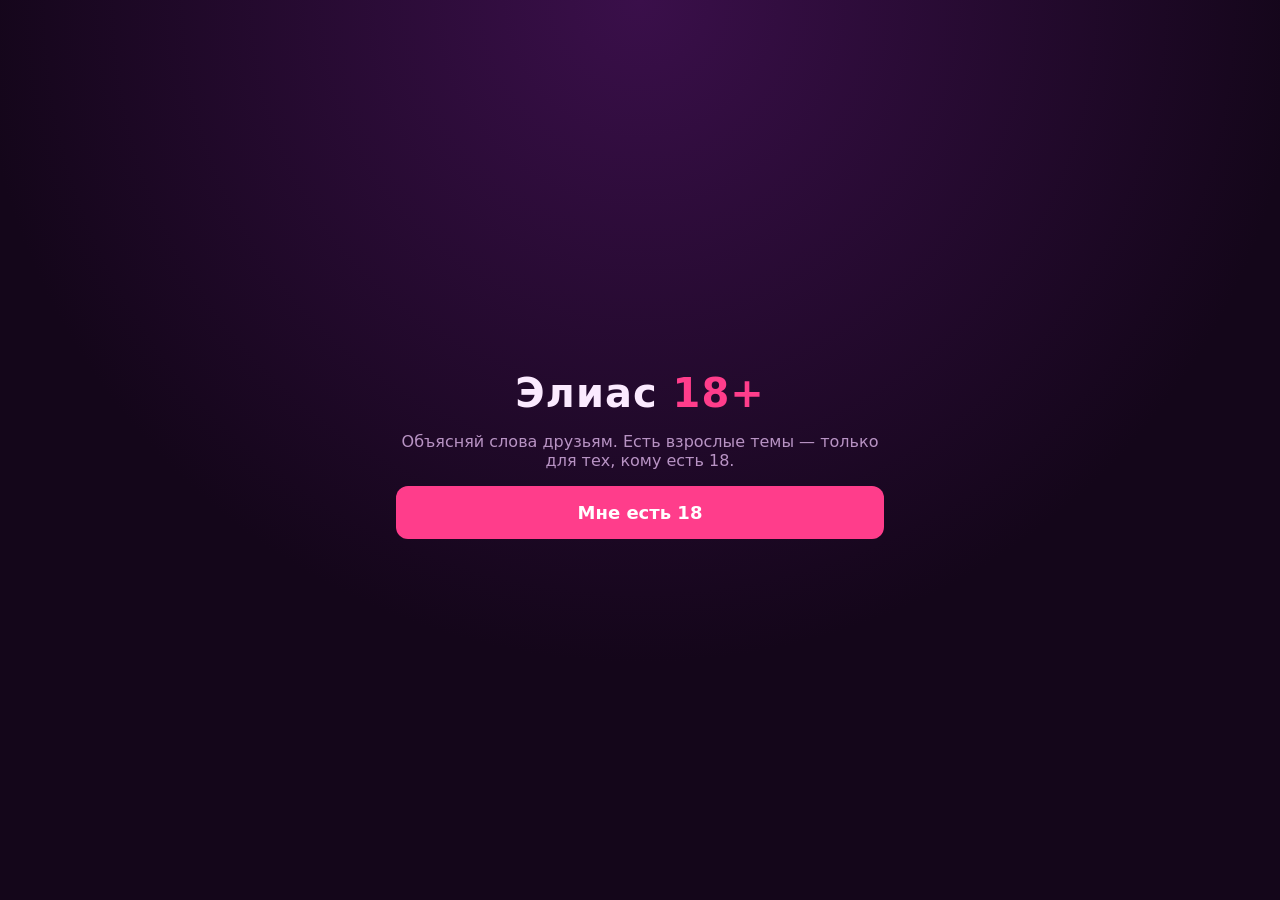
==== index.html @ 8763e2be "Элиас 18+: игра для компании Co-Authored-By: Claude Opus 5.5 <noreply@anthropic.com>" ====
<!doctype html>
<html lang="ru">
<head>
<meta charset="utf-8">
<meta name="viewport" content="width=device-width, initial-scale=1, maximum-scale=1, user-scalable=no, viewport-fit=cover">
<meta name="theme-color" content="#14061a">
<meta name="apple-mobile-web-app-capable" content="yes">
<meta name="mobile-web-app-capable" content="yes">
<meta name="apple-mobile-web-app-status-bar-style" content="black-translucent">
<meta name="apple-mobile-web-app-title" content="Элиас 18+">
<link rel="manifest" href="manifest.webmanifest">
<link rel="icon" href="icon.svg" type="image/svg+xml">
<link rel="apple-touch-icon" href="icon-192.png">
<title>Элиас 18+</title>
<style>
  :root {
    --bg: #14061a;
    --bg2: #220a2c;
    --card: #2d0f3a;
    --text: #fbeaff;
    --muted: #b893c4;
    --pink: #ff3d8b;
    --green: #2ee59d;
    --red: #ff4d5e;
    --line: #4a1d5c;
    --safe-t: env(safe-area-inset-top, 0px);
    --safe-b: env(safe-area-inset-bottom, 0px);
  }
  * { box-sizing: border-box; -webkit-tap-highlight-color: transparent; }
  html, body { margin: 0; height: 100%; }
  body {
    background: radial-gradient(circle at 50% 0%, #3a0f4a 0%, var(--bg) 60%) fixed, var(--bg);
    color: var(--text);
    font-family: system-ui, -apple-system, "Segoe UI", Roboto, sans-serif;
    overscroll-behavior: none;
    -webkit-user-select: none; user-select: none;
    -webkit-touch-callout: none;
  }
  input { -webkit-user-select: text; user-select: text; }
  .screen {
    display: none; min-height: 100dvh; max-width: 520px; margin: 0 auto;
    padding: calc(16px + var(--safe-t)) 16px calc(16px + var(--safe-b));
    flex-direction: column; gap: 14px;
  }
  .screen.active { display: flex; }
  h1 { font-size: 40px; margin: 8px 0 0; text-align: center; letter-spacing: 1px; }
  h1 span { color: var(--pink); }
  h2 { margin: 0; font-size: 20px; }
  .sub { text-align: center; color: var(--muted); margin: 0; }
  .panel { background: var(--bg2); border: 1px solid var(--line); border-radius: 16px; padding: 14px; }
  .panel h2 { margin-bottom: 10px; }
  label { display: block; color: var(--muted); font-size: 14px; margin-bottom: 6px; }
  input[type=text] {
    width: 100%; padding: 12px; border-radius: 10px; border: 1px solid var(--line);
    background: var(--card); color: var(--text); font-size: 16px;
  }
  .row { display: flex; gap: 8px; align-items: center; }
  .row + .row { margin-top: 8px; }
  button {
    font: inherit; border: none; border-radius: 12px; padding: 14px 18px; cursor: pointer;
    background: var(--card); color: var(--text); font-weight: 600; font-size: 16px;
    touch-action: manipulation;
  }
  button.primary { background: var(--pink); color: #fff; font-size: 18px; padding: 16px; }
  button.ghost { background: transparent; border: 1px solid var(--line); }
  button.icon { padding: 10px 14px; }
  button:active { transform: scale(0.97); }
  button:disabled { opacity: 0.4; }
  .rules { color: var(--muted); font-size: 14px; line-height: 1.5; margin: 0; padding-left: 18px; }
  .rules b { color: var(--text); }

  /* Чипы: категории, режимы, степперы */
  .chips { display: flex; flex-wrap: wrap; gap: 8px; }
  .chip {
    padding: 10px 14px; border-radius: 999px; background: var(--card); border: 1px solid var(--line);
    font-size: 15px; font-weight: 600;
  }
  .chip small { color: var(--muted); font-weight: 400; margin-left: 4px; }
  .chip.on { background: rgba(255,61,139,0.18); border-color: var(--pink); color: #fff; }
  .modes { display: flex; flex-direction: column; gap: 8px; }
  .mode { text-align: left; display: flex; gap: 12px; align-items: center; border: 1px solid var(--line); }
  .mode .em { font-size: 26px; }
  .mode .d { display: block; color: var(--muted); font-size: 13px; font-weight: 400; margin-top: 2px; }
  .mode.on { border-color: var(--pink); background: rgba(255,61,139,0.12); }
  .stepper { display: flex; align-items: center; justify-content: space-between; gap: 10px; }
  .stepper + .stepper { margin-top: 12px; }
  .stepper .ctrl { display: flex; align-items: center; gap: 10px; }
  .stepper .val { min-width: 56px; text-align: center; font-size: 22px; font-weight: 800; font-variant-numeric: tabular-nums; }
  .stepper button { width: 46px; height: 46px; padding: 0; font-size: 22px; }

  /* Табло */
  .scores { display: flex; flex-direction: column; gap: 8px; }
  .score-row { display: flex; justify-content: space-between; align-items: center; padding: 12px 14px; border-radius: 12px; background: var(--card); }
  .score-row.current { outline: 2px solid var(--pink); }
  .score-row .pts { font-size: 22px; font-weight: 800; margin-left: 14px; }
  .progress { height: 4px; background: var(--line); border-radius: 2px; margin-top: 6px; overflow: hidden; }
  .progress i { display: block; height: 100%; background: var(--pink); }
  .tag { display: inline-block; padding: 4px 10px; border-radius: 999px; background: var(--card); color: var(--muted); font-size: 13px; }

  /* Игра */
  #game { height: 100dvh; min-height: 0; overflow: hidden; }
  .topbar { display: flex; justify-content: space-between; align-items: center; gap: 8px; }
  .timer { font-size: 36px; font-weight: 800; font-variant-numeric: tabular-nums; min-width: 64px; }
  .timer.low { color: var(--red); }
  .tally { display: flex; gap: 14px; font-weight: 700; font-size: 18px; }
  .tally .g { color: var(--green); } .tally .s { color: var(--red); }
  .timebar { height: 6px; background: var(--line); border-radius: 3px; overflow: hidden; }
  .timebar i { display: block; height: 100%; background: var(--pink); transition: width 0.25s linear; }
  .stage { flex: 1; min-height: 0; position: relative; display: flex; flex-direction: column; align-items: center; justify-content: center; gap: 14px; touch-action: none; }
  .hint { color: var(--muted); font-size: 14px; display: flex; align-items: center; gap: 6px; }
  .hint.up b { color: var(--green); } .hint.down b { color: var(--red); }
  .card {
    width: 100%; flex: 0 1 auto; min-height: 240px; max-height: 60vh; border-radius: 24px; background: var(--card);
    border: 2px solid var(--line); display: flex; flex-direction: column; align-items: center; justify-content: center; gap: 10px;
    padding: 24px; text-align: center; font-size: clamp(30px, 9vw, 44px); font-weight: 800; line-height: 1.15;
    box-shadow: 0 20px 50px rgba(0,0,0,0.45); cursor: grab; will-change: transform;
    word-break: break-word; hyphens: auto;
  }
  .card .cat { font-size: 13px; font-weight: 600; color: var(--muted); letter-spacing: 0.5px; }
  .card.anim { transition: transform 0.25s ease, opacity 0.25s ease, border-color 0.15s; }
  .card.to-up { border-color: var(--green); }
  .card.to-down { border-color: var(--red); }
  .btns { display: grid; grid-template-columns: 1fr 1fr; gap: 12px; }
  .btns button { padding: 18px; font-size: 17px; }
  .btn-skip { background: rgba(255,77,94,0.15); color: var(--red); border: 1px solid var(--red); }
  .btn-ok { background: rgba(46,229,157,0.15); color: var(--green); border: 1px solid var(--green); }
  .pause-layer {
    position: absolute; inset: 0; display: none; align-items: center; justify-content: center; flex-direction: column; gap: 14px;
    background: rgba(20,6,26,0.92); border-radius: 24px; z-index: 5;
  }
  .pause-layer.show { display: flex; }

  .lastword { display: none; flex-direction: column; gap: 10px; }
  .lastword.show { display: flex; }
  .banner { text-align: center; background: var(--pink); color: #fff; border-radius: 12px; padding: 10px; font-weight: 700; }
  .team-btns { display: grid; grid-template-columns: 1fr 1fr; gap: 8px; }

  /* Итоги */
  .review-list { display: flex; flex-direction: column; gap: 6px; }
  .rv { display: flex; justify-content: space-between; align-items: center; gap: 10px; padding: 10px 12px; border-radius: 10px; background: var(--card); }
  .rv .w { font-weight: 600; }
  .rv button { padding: 10px 14px; min-width: 56px; }
  .rv button.ok { background: var(--green); color: #0b2a1e; }
  .rv button.no { background: var(--red); color: #fff; }
  .rv select { background: var(--bg2); color: var(--text); border: 1px solid var(--line); border-radius: 8px; padding: 8px; font: inherit; max-width: 50%; }
  .sticky-bottom { position: sticky; bottom: calc(8px + var(--safe-b)); margin-top: auto; }
  .big { font-size: 48px; font-weight: 800; text-align: center; margin: 0; }
  .center { text-align: center; }
  .gate { text-align: center; display: flex; flex-direction: column; gap: 16px; justify-content: center; flex: 1; }
  .dare { font-size: 20px; font-weight: 700; line-height: 1.35; padding: 18px; }
</style>
</head>
<body>

<!-- 18+ подтверждение -->
<section class="screen active" id="age">
  <div class="gate">
    <h1>Элиас <span>18+</span></h1>
    <p class="sub">Объясняй слова друзьям. Есть взрослые темы — только для тех, кому есть 18.</p>
    <button class="primary" onclick="show('setup')">Мне есть 18</button>
    <button class="ghost" id="resumeBtn" style="display:none" onclick="resumeGame()">Продолжить прошлую игру</button>
  </div>
</section>

<!-- Настройки -->
<section class="screen" id="setup">
  <h1>Элиас <span>18+</span></h1>

  <div class="panel">
    <h2>Команды</h2>
    <div id="teamInputs"></div>
    <div class="row" style="margin-top:10px">
      <button class="ghost" style="flex:1" onclick="addTeam()">+ Команда</button>
    </div>
  </div>

  <div class="panel">
    <h2>Темы</h2>
    <div class="chips" id="cats"></div>
  </div>

  <div class="panel">
    <h2>Режим</h2>
    <div class="modes" id="modes"></div>
  </div>

  <div class="panel">
    <div class="stepper"><span>Время хода, сек</span>
      <div class="ctrl"><button onclick="step('time',-10)">−</button><span class="val" id="timeVal"></span><button onclick="step('time',10)">+</button></div></div>
    <div class="stepper"><span>Очков до победы</span>
      <div class="ctrl"><button onclick="step('target',-5)">−</button><span class="val" id="targetVal"></span><button onclick="step('target',5)">+</button></div></div>
  </div>

  <div class="panel">
    <h2>Правила</h2>
    <ul class="rules">
      <li>Объясняй слово, не называя его и однокоренные.</li>
      <li>Свайп <b>вверх</b> — отгадали (+1). Свайп <b>вниз</b> — пропуск.</li>
      <li>Пропуск <b>без штрафа</b> — очки не снимаются.</li>
      <li>Когда время вышло, <b>последнее слово — общее</b>: отгадать может любая команда, очко получает та, что успела первой.</li>
      <li>Побеждает команда, первой набравшая нужное количество очков (по итогам полного круга).</li>
    </ul>
  </div>
  <button class="primary sticky-bottom" onclick="startGame()">Начать игру</button>
</section>

<!-- Табло между ходами -->
<section class="screen" id="board">
  <h2 class="center" id="boardTitle">Счёт</h2>
  <div class="center" id="boardTags"></div>
  <div class="scores" id="scores"></div>
  <div class="panel center">
    <p class="sub">Ход команды</p>
    <p class="big" id="nextTeam" style="font-size:34px;margin-top:6px"></p>
    <p class="sub" id="modeHint" style="margin-top:8px"></p>
  </div>
  <button class="primary" onclick="startRound()">Поехали!</button>
  <button class="ghost" id="newGameBtn" onclick="newGame(this)">Новая игра</button>
</section>

<!-- Игра -->
<section class="screen" id="game">
  <div class="topbar">
    <div class="timer" id="timer">60</div>
    <div class="tally"><span class="g" id="cntOk">✓ 0</span><span class="s" id="cntSkip">✗ 0</span></div>
    <button class="ghost icon" id="pauseBtn" onclick="pauseRound()">⏸</button>
  </div>
  <div class="timebar"><i id="timebar"></i></div>
  <div class="stage" id="stage">
    <div class="hint up">↑ <b>Отгадали</b></div>
    <div class="card" id="card"><span class="cat" id="cardCat"></span><span id="cardWord"></span></div>
    <div class="hint down">↓ <b>Пропустить</b></div>
    <div class="pause-layer" id="pauseLayer">
      <p class="big" style="font-size:32px">Пауза</p>
      <button class="primary" onclick="resumeRound()">Продолжить</button>
    </div>
  </div>
  <div class="btns" id="playBtns">
    <button class="btn-skip" onclick="answer(false)">✗ Пропуск</button>
    <button class="btn-ok" onclick="answer(true)">✓ Отгадали</button>
  </div>
  <div class="lastword" id="lastword">
    <div class="banner">Время вышло! Последнее слово — общее. Кто отгадал?</div>
    <div class="team-btns" id="lastBtns"></div>
  </div>
</section>

<!-- Итоги хода -->
<section class="screen" id="review">
  <h2 class="center">Итоги хода</h2>
  <p class="sub">Можно поправить, если ошиблись со свайпом</p>
  <p class="big" id="roundPts">+0</p>
  <div class="review-list" id="reviewList"></div>
  <button class="primary sticky-bottom" onclick="confirmRound()">Готово</button>
</section>

<!-- Победа -->
<section class="screen" id="win">
  <div class="gate">
    <p class="sub">Победила команда</p>
    <p class="big" id="winner"></p>
    <div class="scores" id="finalScores"></div>
    <div class="panel">
      <p class="sub" id="dareFor">Задание для проигравших</p>
      <div class="dare" id="dare">Нажми кнопку — выпадет задание 😈</div>
      <button class="ghost" style="width:100%" onclick="rollDare()">🎲 Случайное задание</button>
    </div>
    <button class="primary" onclick="startGame(true)">Реванш</button>
    <button class="ghost" onclick="show('setup')">К настройкам</button>
  </div>
</section>

<script>
// ---------- Слова ----------
const CATEGORIES = [
  { id: "adult", name: "🔞 Пошлое", words: [
    "Презерватив","Оргазм","Стриптиз","Вибратор","Наручники","Плётка","Эротика","Бордель","Любовница","Любовник",
    "Засос","Секс по телефону","Нижнее бельё","Стринги","Бюстгальтер","Чулки","Кружевное бельё","Смазка",
    "Виагра","Эрекция","Девственность","Первая брачная ночь","Свингеры","Тройничок","Оргия","БДСМ","Стоп-слово",
    "Ролевые игры","Костюм медсестры","Костюм горничной","Кляп","Повязка на глаза","Эротический массаж","Массажное масло","Отель на час","Секс-шоп",
    "Камасутра","Поза наездницы","Миссионерская поза","Шестьдесят девять","Прелюдия","Эрогенная зона","Точка G","Грудь","Ягодицы","Соски",
    "Интимная стрижка","Бразильская эпиляция","Эскорт","Сутенёр","Ночная бабочка","Стриптизёр","Пилон","Приватный танец",
    "Нюдсы","Секстинг","Вебкам","Онлифанс","Папик","Содержанка","Альфонс","Жиголо","Секс на одну ночь",
    "Противозачаточные","Утренняя таблетка","Пояс верности","Воздержание","Мастурбация","Фаллоимитатор","Страпон","Анальная пробка","Надувная кукла",
    "Эротический сон","Утренний стояк","Казанова","Плейбой","Зайчик Плейбоя","Пятьдесят оттенков серого","Основной инстинкт","Порнозвезда","Фетиш",
    "Фут-фетиш","Латекс","Корсет","Пеньюар","Нудистский пляж","Эксгибиционист","Вуайерист","Покер на раздевание",
    "Царапины на спине","Секс в машине","Секс в лифте","Секс на пляже","Квартал красных фонарей",
    "Феромоны","Афродизиак","Клубника со сливками","Взбитые сливки","Кубик льда","Шёлковые простыни","Зеркало на потолке",
    "Извращенец","Пояс для чулок","Конкурс мокрых маек","Гоу-гоу","Бурлеск","Тверк","Стрип-клуб","Чаевые в трусы","Эротический календарь",
    "Шлепок по попе","Тантрический секс","Либидо","Возбуждение","Стон","Похоть","Квики","Секс по дружбе","Раздевание",
    "Наручники с мехом","Кожаный костюм","Плохая девочка","Секс-игрушка","Порнхаб","Домашнее видео","Режим инкогнито","Удалить историю браузера",
    "Сексолог","Импотенция","Преждевременная эякуляция","Симулировать оргазм","Головная боль (отмазка)","Супружеский долг",
    "Презерватив порвался","Скрипучая кровать","Тонкие стены","Ложечка (поза)","Водяная кровать","Шибари","Доминатрикс",
    "Госпожа","Ошейник","Поводок","Сексуальная медсестра","Полицейская форма","Школьная форма","Обмен партнёрами","Групповой секс","Целибат"
  ]},
  { id: "party", name: "🍾 Вечеринка", words: [
    "Похмелье","Текила","Бодишот","Шампанское","Кальян","Абсент","Шот","Танец на столе","Мальчишник","Девичник",
    "Торт с сюрпризом","Ночной клуб","Фейсконтроль","Бармен","Диджей","Караоке","Бутылочка","Правда или действие","Я никогда не",
    "Твистер","Пивной понг","Глинтвейн","Мохито","Кровавая Мэри","Ёрш","Опохмел","Рассол","Минералка утром","Белый друг (унитаз)",
    "Тамада","Тост","Брудершафт","Пьяный звонок бывшей","Афтепати","Вписка","Соседи вызвали полицию","Танцпол","Стробоскоп","Дресс-код",
    "Вечеринка в бассейне","Пижамная вечеринка","Хэллоуин","Новогодний корпоратив","Корпоратив","Тимбилдинг","Шашлыки","Баня","Веник","Сауна",
    "Кофе с коньяком","Лас-Вегас","Что было в Вегасе","Казино","Ставка на красное","Клубная печать на руке","Потерянный телефон","Такси домой","Фото, которое лучше удалить","Сторис в три ночи",
    "Кружка пива","Винная карта","Сомелье","Пробка от шампанского","Конфетти","Дискошар","Гоу-гоу танцовщица","Хоровод","Конкурс на свадьбе","Букет невесты"
  ]},
  { id: "love", name: "💘 Отношения", words: [
    "Измена","Флирт","Медовый месяц","Любовный треугольник","Служебный роман","Тайный роман","Бывший","Бывшая","Свидание вслепую","Тиндер",
    "Свайп вправо","Мэтч","Френдзона","Друзья с привилегиями","Открытые отношения","Ревность","Сцена ревности","Брачный договор","Развод","Алименты",
    "Тест на беременность","Предложение руки и сердца","Кольцо в бокале","Знакомство с родителями","Тёща","Свекровь","Валентинка","Букет роз","Ужин при свечах","Романтика",
    "Поцелуй под омелой","Французский поцелуй","Обнимашки","Ник в телефоне","Прочитал и не ответил","Игнор","Бан в соцсетях","Лайк на старое фото","Сталкерить бывшую","Гостевой брак",
    "Отношения на расстоянии","Седина в бороду","Кризис среднего возраста","Мама сказала","Подкаблучник","Альфа-самец","Роковая женщина","Бабник","Сердцеед","Недотрога",
    "Пикапер","Подкат","Комплимент","Бабочки в животе","Любовь с первого взгляда","Химия","Первое свидание","Кто платит в ресторане","Помада на воротнике","Трусики в кармане",
    "Поймали с поличным","Прятаться в шкафу","Сосед за стенкой","Зайдёшь на кофе?","Провожу до дома","Утро после","Совместная ипотека","Кот на двоих","Годовщина","Брачная ночь"
  ]},
  { id: "memes", name: "📱 Мемы и интернет", words: [
    "Кринж","Рофл","Краш","Вайб","Душнила","Абьюз","Газлайтинг","Токсик","Ред флаг","Зумер",
    "Бумер","Миллениал","Тикток","Сторис","Рилс","Стример","Донат","Подписка","Лайк","Хейтер",
    "Тролль","Бот","Мем","Стикерпак","Голосовое сообщение","Кружочек в телеграме","Эмодзи","Скриншот","Фотошоп","Фильтр",
    "Селфи","Инфлюенсер","Блогер","Коллаборация","Хайп","Вирусное видео","Челлендж","Прямой эфир","Комментарии","Отписка",
    "Нейросеть","Чат-бот","Дипфейк","Пароль от вайфая","Зарядка","Павербанк","Разбитый экран","Режим полёта","Бан","Модератор",
    "Капча","Куки","Спам","Мошенники звонят","Код из СМС","Ок, бумер","Сигма","Скуф","Альтушка","Тюбик",
    "Имба","Нуб","Читер","Донат в игре","Лутбокс","Катка","Гача","Спидран","Скибиди","Брейнрот"
  ]},
  { id: "awkward", name: "😳 Неловкие ситуации", words: [
    "Ширинка расстёгнута","Петрушка в зубах","Перепутал имя","Ответил «и тебе»","Помахал не тому","Застрял в двери","Упал на ровном месте","Отправил не в тот чат","Мама зашла без стука","Тонкие стены в отеле",
    "Голос сломался","Урчит живот","Икота","Чихнул в лицо","Обознался","Забыл имя","Порвались штаны","Пятно на рубашке","Камера включена","Микрофон не выключен",
    "Встреча с бывшей","Одинаковое платье","Лифт застрял","Кончилась туалетная бумага","Засор в гостях","Карта не прошла","Сдача мелочью","Неудачная шутка","Тишина за столом","Сказал тост и забыл",
    "Пердёж в лифте","Носок с дыркой","Лайкнул старое фото","Отправил голосовое случайно","Звонок от мамы в клубе","Спалился","Подслушали разговор","Будильник на паре","Заснул на совещании","Храп",
    "Перепутал туалет","Чужой ребёнок назвал папой","Забыл день рождения","Подарок передарил","Сказал «я тебя люблю» первым","Пьяный танец","Видео с корпоратива","Первая брачная ночь","Познакомиться с тёщей","Врач-мужчина"
  ]},
  { id: "classic", name: "🙂 Обычные слова", words: [
    "Холодильник","Парашют","Футбол","Космонавт","Пицца","Самолёт","Гитара","Пингвин","Учитель","Метро",
    "Радуга","Вулкан","Динозавр","Пират","Робот","Супергерой","Зубная щётка","Будильник","Микроволновка","Пылесос",
    "Снеговик","Ёлка","Дед Мороз","Аквариум","Бассейн","Зоопарк","Цирк","Клоун","Фокусник","Шахматы",
    "Велосипед","Скейтборд","Парикмахер","Пожарный","Полицейский","Стоматолог","Шаурма","Суши","Борщ","Пельмени",
    "Самокат","Палатка","Костёр","Рыбалка","Компас","Карта сокровищ","Телескоп","Луна","Комета","Инопланетянин",
    "Вампир","Зомби","Призрак","Русалка","Дракон","Единорог","Карусель","Батут","Американские горки","Попкорн"
  ]}
];

const MODES = [
  { id: "classic", em: "🗣", name: "Классика", desc: "Объясняй словами, как обычно" },
  { id: "croc", em: "🐊", name: "Крокодил", desc: "Только жесты и мимика, ни звука" },
  { id: "three", em: "3️⃣", name: "Три слова", desc: "На каждое слово — максимум три слова подсказки" },
  { id: "sounds", em: "🎵", name: "Звуки", desc: "Без слов — только звуки, мычание и напевы" }
];

const DARES = [
  "Каждый из проигравших рассказывает свой самый неловкий момент на свидании.",
  "Проигравшие исполняют приватный танец под песню, которую выберут победители.",
  "Покажите последнее фото в галерее всем.",
  "Отправьте бывшему/бывшей сообщение «привет 🙂» (или выпейте шот).",
  "Каждый проигравший делает комплимент каждому победителю — с придыханием.",
  "Изобразите сцену из фильма «Пятьдесят оттенков серого» без слов.",
  "Расскажите, кто из присутствующих вам больше всего нравится внешне (по секрету не получится).",
  "Проигравшие делают по шоту. Безалкогольный вариант — ложка горчицы.",
  "Целую минуту говорите с победителями только соблазнительным шёпотом.",
  "Покажите свою самую сексуальную походку через всю комнату.",
  "Ответьте честно на один любой вопрос от победителей.",
  "Поставьте на 10 минут аватарку, которую выберут победители.",
  "Опишите свой идеальный первый поцелуй максимально подробно.",
  "Сделайте массаж плеч каждому из победителей.",
  "Спойте припев любой песни голосом, как будто вы в постели.",
  "Прочитайте вслух последнюю переписку в своём телефоне (одно сообщение).",
  "Признайтесь, какая у вас была самая странная фантазия (можно смягчить).",
  "Проигравшие следующие 3 хода играют с закрытыми глазами (объясняющий — нет)."
];

// ---------- Состояние ----------
const $ = id => document.getElementById(id);
const SAVE_KEY = "elias18_save_v2";
let settings = { teams: ["Шалуны", "Развратники"], cats: ["adult", "party", "love"], mode: "classic", time: 60, target: 30 };
let teams = [];
let deck = [];
let state = {};

function store(key, val) { try { localStorage.setItem(key, JSON.stringify(val)); } catch (e) {} }
function load(key) { try { return JSON.parse(localStorage.getItem(key)); } catch (e) { return null; } }

(function restoreSettings() {
  const s = load("elias18_settings");
  if (s) settings = Object.assign(settings, s);
  settings.cats = settings.cats.filter(id => CATEGORIES.some(c => c.id === id));
  if (!settings.cats.length) settings.cats = ["adult"];
  if (load(SAVE_KEY)) $("resumeBtn").style.display = "";
})();

function show(id) {
  document.querySelectorAll(".screen").forEach(s => s.classList.toggle("active", s.id === id));
  window.scrollTo(0, 0);
  if (id === "setup") renderSetup();
  if (id === "game") requestWakeLock();
}
function escapeHtml(s) { return String(s).replace(/[&<>"]/g, c => ({ "&": "&amp;", "<": "&lt;", ">": "&gt;", '"': "&quot;" }[c])); }

// ---------- Настройки ----------
function renderSetup() {
  $("teamInputs").innerHTML = settings.teams.map((n, i) => `
    <div class="row">
      <input type="text" value="${escapeHtml(n)}" oninput="settings.teams[${i}]=this.value" placeholder="Команда ${i + 1}">
      ${settings.teams.length > 2 ? `<button class="ghost icon" onclick="removeTeam(${i})">✕</button>` : ""}
    </div>`).join("");
  $("cats").innerHTML = CATEGORIES.map(c => `
    <button class="chip ${settings.cats.includes(c.id) ? "on" : ""}" onclick="toggleCat('${c.id}')">${c.name}<small>${c.words.length}</small></button>`).join("");
  $("modes").innerHTML = MODES.map(m => `
    <button class="mode ${settings.mode === m.id ? "on" : ""}" onclick="settings.mode='${m.id}'; renderSetup()">
      <span class="em">${m.em}</span><span>${m.name}<span class="d">${m.desc}</span></span></button>`).join("");
  $("timeVal").textContent = settings.time;
  $("targetVal").textContent = settings.target;
}
function addTeam() { settings.teams.push("Команда " + (settings.teams.length + 1)); renderSetup(); }
function removeTeam(i) { settings.teams.splice(i, 1); renderSetup(); }
function toggleCat(id) {
  const i = settings.cats.indexOf(id);
  if (i >= 0) { if (settings.cats.length > 1) settings.cats.splice(i, 1); }
  else settings.cats.push(id);
  renderSetup();
}
function step(key, d) {
  const lim = key === "time" ? [20, 180] : [10, 100];
  settings[key] = Math.min(lim[1], Math.max(lim[0], settings[key] + d));
  renderSetup();
}

function shuffle(a) {
  for (let i = a.length - 1; i > 0; i--) { const j = Math.floor(Math.random() * (i + 1)); [a[i], a[j]] = [a[j], a[i]]; }
  return a;
}
function buildDeck() {
  const seen = new Set(), out = [];
  CATEGORIES.filter(c => settings.cats.includes(c.id)).forEach(c =>
    c.words.forEach(w => { if (!seen.has(w)) { seen.add(w); out.push({ w, c: c.name }); } }));
  return shuffle(out);
}
function nextWord() {
  if (!deck.length) deck = buildDeck();
  return deck.pop();
}

function startGame(again) {
  if (!again) teams = settings.teams.map((n, i) => ({ name: n.trim() || "Команда " + (i + 1), score: 0 }));
  else teams.forEach(t => t.score = 0);
  store("elias18_settings", settings);
  state = { turn: 0 };
  deck = buildDeck();
  saveGame();
  renderBoard();
  show("board");
}
function saveGame() { store(SAVE_KEY, { teams, settings, turn: state.turn, deck }); }
function resumeGame() {
  const s = load(SAVE_KEY);
  if (!s) return show("setup");
  teams = s.teams; settings = Object.assign(settings, s.settings); deck = s.deck || []; state = { turn: s.turn || 0 };
  renderBoard();
  show("board");
}

function renderScores(el, highlight) {
  el.innerHTML = teams.map((t, i) => `
    <div class="score-row ${i === highlight ? "current" : ""}">
      <div style="flex:1">
        <div>${escapeHtml(t.name)}</div>
        <div class="progress"><i style="width:${Math.min(100, t.score / settings.target * 100)}%"></i></div>
      </div>
      <div class="pts">${t.score}</div>
    </div>`).join("");
}
function curMode() { return MODES.find(m => m.id === settings.mode) || MODES[0]; }
function renderBoard() {
  const cur = state.turn % teams.length;
  $("boardTitle").textContent = `Счёт · до ${settings.target}`;
  $("boardTags").innerHTML = `<span class="tag">${curMode().em} ${curMode().name}</span> <span class="tag">⏱ ${settings.time} с</span>`;
  renderScores($("scores"), cur);
  $("nextTeam").textContent = teams[cur].name;
  $("modeHint").textContent = curMode().desc;
}

// confirm() в некоторых браузерах заблокирован, поэтому подтверждаем вторым нажатием
function newGame(btn) {
  if (btn.dataset.armed) {
    resetNewGameBtn();
    try { localStorage.removeItem(SAVE_KEY); } catch (e) {}
    $("resumeBtn").style.display = "none";
    show("setup");
    return;
  }
  btn.dataset.armed = "1";
  btn.textContent = "Точно? Нажми ещё раз";
  btn.style.borderColor = "var(--red)";
  btn.style.color = "var(--red)";
  clearTimeout(btn._t);
  btn._t = setTimeout(resetNewGameBtn, 3000);
}
function resetNewGameBtn() {
  const btn = $("newGameBtn");
  delete btn.dataset.armed;
  btn.textContent = "Новая игра";
  btn.style.borderColor = btn.style.color = "";
}

// ---------- Звук, вибрация, экран ----------
let audioCtx = null;
function beep(freq, dur, vol) {
  try {
    audioCtx = audioCtx || new (window.AudioContext || window.webkitAudioContext)();
    const o = audioCtx.createOscillator(), g = audioCtx.createGain();
    o.frequency.value = freq; g.gain.value = vol || 0.15;
    o.connect(g); g.connect(audioCtx.destination);
    o.start(); g.gain.exponentialRampToValueAtTime(0.0001, audioCtx.currentTime + dur);
    o.stop(audioCtx.currentTime + dur);
  } catch (e) {}
}
function buzz(p) { if (navigator.vibrate) navigator.vibrate(p); }
let wakeLock = null;
async function requestWakeLock() {
  try { if ("wakeLock" in navigator && !wakeLock) { wakeLock = await navigator.wakeLock.request("screen"); wakeLock.addEventListener("release", () => wakeLock = null); } } catch (e) {}
}
document.addEventListener("visibilitychange", () => { if (document.visibilityState === "visible" && $("game").classList.contains("active")) requestWakeLock(); });

// ---------- Ход ----------
let timerId = null;
function startRound() {
  state.log = [];
  state.last = null;
  state.remainingMs = settings.time * 1000;
  state.over = false;
  state.paused = false;
  state.item = nextWord();
  $("lastword").classList.remove("show");
  $("pauseLayer").classList.remove("show");
  $("playBtns").style.display = "";
  $("pauseBtn").style.visibility = "";
  renderCard();
  updateTally();
  show("game");
  beep(660, 0.15);
  runTimer();
}
function runTimer() {
  const endAt = Date.now() + state.remainingMs;
  let lastSec = null;
  clearInterval(timerId);
  const tick = () => {
    state.remainingMs = Math.max(0, endAt - Date.now());
    const sec = Math.ceil(state.remainingMs / 1000);
    $("timer").textContent = sec;
    $("timer").classList.toggle("low", sec <= 10);
    $("timebar").style.width = (state.remainingMs / (settings.time * 1000) * 100) + "%";
    if (sec !== lastSec && sec <= 5 && sec > 0) beep(880, 0.08, 0.1);
    lastSec = sec;
    if (state.remainingMs <= 0) { clearInterval(timerId); timeUp(); }
  };
  tick();
  timerId = setInterval(tick, 100);
}
function pauseRound() {
  if (state.over) return;
  state.paused = true;
  clearInterval(timerId);
  $("pauseLayer").classList.add("show");
}
function resumeRound() {
  state.paused = false;
  $("pauseLayer").classList.remove("show");
  runTimer();
}
function updateTally() {
  $("cntOk").textContent = "✓ " + state.log.filter(l => l.ok).length;
  $("cntSkip").textContent = "✗ " + state.log.filter(l => !l.ok).length;
}
function renderCard() {
  const c = $("card");
  c.className = "card";
  c.style.transform = "";
  c.style.opacity = 1;
  $("cardWord").textContent = state.item.w;
  $("cardCat").textContent = settings.cats.length > 1 ? state.item.c : "";
}

function answer(ok) {
  if (state.over || state.busy || state.paused) return;
  state.busy = true;
  buzz(ok ? 30 : [15, 40, 15]);
  beep(ok ? 990 : 330, 0.09, 0.08);
  state.log.push({ word: state.item.w, ok });
  updateTally();
  const c = $("card");
  c.classList.add("anim", ok ? "to-up" : "to-down");
  c.style.transform = `translateY(${ok ? -120 : 120}%)`;
  c.style.opacity = 0;
  setTimeout(() => {
    state.busy = false;
    if (state.over) return;
    state.item = nextWord();
    renderCard();
  }, 220);
}

function timeUp() {
  state.over = true;
  buzz([200, 100, 200]);
  beep(440, 0.6, 0.2);
  $("playBtns").style.display = "none";
  $("pauseBtn").style.visibility = "hidden";
  setTimeout(() => {
    renderCard();
    const cur = state.turn % teams.length;
    const order = [cur, ...teams.map((_, i) => i).filter(i => i !== cur)];
    $("lastBtns").innerHTML = order.map(i =>
      `<button class="${i === cur ? "btn-ok" : ""}" onclick="lastWord(${i})">${escapeHtml(teams[i].name)}</button>`
    ).join("") + `<button class="btn-skip" onclick="lastWord(-1)">Никто</button>`;
    $("lastword").classList.add("show");
  }, state.busy ? 240 : 0);
}
function lastWord(teamIdx) {
  state.last = { word: state.item.w, team: teamIdx };
  renderReview();
  show("review");
}

// ---------- Свайпы ----------
(function initSwipe() {
  const stage = $("stage"), card = $("card");
  let startY = null, dy = 0;
  const TH = 60;
  stage.addEventListener("pointerdown", e => {
    if (state.over || state.busy || state.paused || e.target.closest(".pause-layer")) return;
    startY = e.clientY; dy = 0;
    card.classList.remove("anim");
    stage.setPointerCapture(e.pointerId);
  });
  stage.addEventListener("pointermove", e => {
    if (startY === null) return;
    dy = e.clientY - startY;
    card.style.transform = `translateY(${dy}px) rotate(${dy / 40}deg)`;
    card.classList.toggle("to-up", dy < -TH);
    card.classList.toggle("to-down", dy > TH);
  });
  const end = () => {
    if (startY === null) return;
    startY = null;
    if (dy < -TH) answer(true);
    else if (dy > TH) answer(false);
    else { card.classList.add("anim"); card.classList.remove("to-up", "to-down"); card.style.transform = ""; }
  };
  stage.addEventListener("pointerup", end);
  stage.addEventListener("pointercancel", end);
  document.addEventListener("keydown", e => {
    if (!$("game").classList.contains("active")) return;
    if (e.key === "ArrowUp") answer(true);
    if (e.key === "ArrowDown") answer(false);
    if (e.key === " ") state.paused ? resumeRound() : pauseRound();
  });
})();

// ---------- Итоги ----------
function roundPoints() { return state.log.filter(l => l.ok).length; }
function renderReview() {
  const rows = state.log.map((l, i) => `
    <div class="rv"><span class="w">${escapeHtml(l.word)}</span>
      <button class="${l.ok ? "ok" : "no"}" onclick="toggleLog(${i})">${l.ok ? "✓" : "✗"}</button></div>`).join("");
  const opts = [{ i: -1, name: "Никто" }].concat(teams.map((t, i) => ({ i, name: t.name })))
    .map(o => `<option value="${o.i}" ${state.last.team === o.i ? "selected" : ""}>${escapeHtml(o.name)}</option>`).join("");
  const lastRow = `
    <div class="rv" style="outline:1px dashed var(--pink)"><span class="w">${escapeHtml(state.last.word)} <small style="color:var(--muted)">· общее</small></span>
      <select onchange="state.last.team=+this.value; updateRoundPts()">${opts}</select></div>`;
  $("reviewList").innerHTML = rows + lastRow;
  updateRoundPts();
}
function toggleLog(i) { state.log[i].ok = !state.log[i].ok; renderReview(); }
function updateRoundPts() {
  const cur = state.turn % teams.length;
  const pts = roundPoints() + (state.last.team === cur ? 1 : 0);
  let txt = `${escapeHtml(teams[cur].name)}: +${pts}`;
  if (state.last.team >= 0 && state.last.team !== cur) txt += `<br><small style="font-size:18px;color:var(--muted)">${escapeHtml(teams[state.last.team].name)}: +1 за общее слово</small>`;
  $("roundPts").innerHTML = txt;
  $("roundPts").style.fontSize = "32px";
}
function confirmRound() {
  const cur = state.turn % teams.length;
  teams[cur].score += roundPoints();
  if (state.last.team >= 0) teams[state.last.team].score += 1;
  state.turn++;
  // победа проверяется после полного круга
  if (state.turn % teams.length === 0) {
    const max = Math.max(...teams.map(t => t.score));
    const leaders = teams.filter(t => t.score === max);
    if (max >= settings.target && leaders.length === 1) {
      try { localStorage.removeItem(SAVE_KEY); } catch (e) {}
      $("winner").textContent = leaders[0].name;
      renderScores($("finalScores"), teams.indexOf(leaders[0]));
      const losers = teams.filter(t => t !== leaders[0]).map(t => t.name).join(", ");
      $("dareFor").textContent = "Задание для проигравших: " + losers;
      $("dare").textContent = "Нажми кнопку — выпадет задание 😈";
      show("win");
      buzz([100, 50, 100, 50, 300]);
      return;
    }
  }
  saveGame();
  renderBoard();
  show("board");
}
function rollDare() { $("dare").textContent = DARES[Math.floor(Math.random() * DARES.length)]; }

if ("serviceWorker" in navigator && location.protocol === "https:") {
  navigator.serviceWorker.register("sw.js").catch(() => {});
}
</script>
</body>
</html>
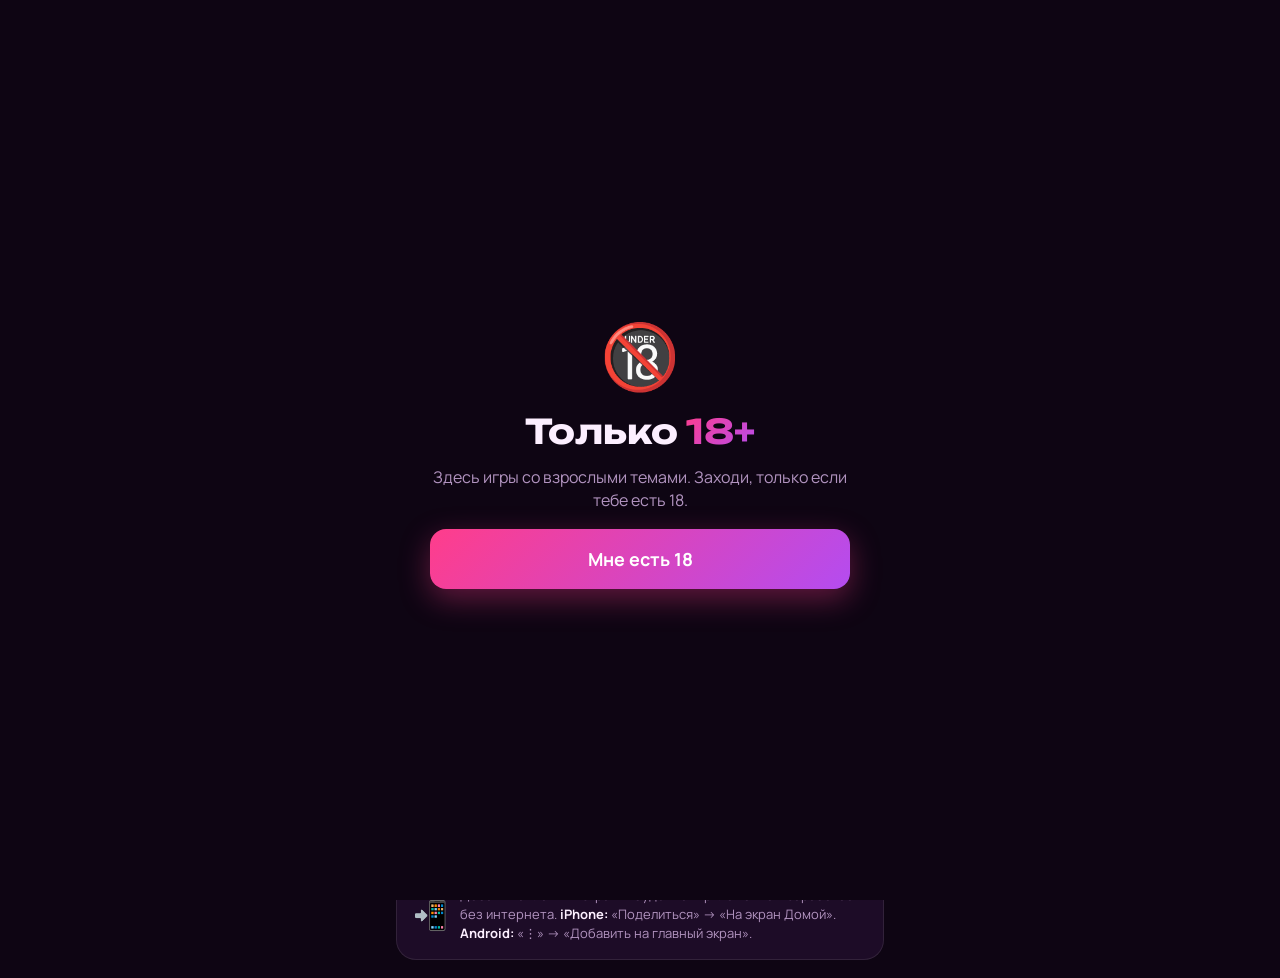
==== commit ff4fa517: "Сборник игр: Шпион, Правда или действие, Я никогда не, Кто скорее; авторазбивка на команды в Элиасе " ====
--- a/index.html
+++ b/index.html
@@ -3,709 +3,102 @@
 <head>
 <meta charset="utf-8">
 <meta name="viewport" content="width=device-width, initial-scale=1, maximum-scale=1, user-scalable=no, viewport-fit=cover">
-<meta name="theme-color" content="#14061a">
+<meta name="theme-color" content="#0e0513">
 <meta name="apple-mobile-web-app-capable" content="yes">
 <meta name="mobile-web-app-capable" content="yes">
 <meta name="apple-mobile-web-app-status-bar-style" content="black-translucent">
-<meta name="apple-mobile-web-app-title" content="Элиас 18+">
+<meta name="apple-mobile-web-app-title" content="Тусим 18+">
 <link rel="manifest" href="manifest.webmanifest">
 <link rel="icon" href="icon.svg" type="image/svg+xml">
 <link rel="apple-touch-icon" href="icon-192.png">
-<title>Элиас 18+</title>
+<link rel="preconnect" href="https://fonts.googleapis.com">
+<link rel="preconnect" href="https://fonts.gstatic.com" crossorigin>
+<link href="https://fonts.googleapis.com/css2?family=Manrope:wght@400;500;700;800&family=Unbounded:wght@600;700;800&display=swap" rel="stylesheet">
+<link rel="stylesheet" href="common.css">
+<title>Тусим 18+</title>
 <style>
-  :root {
-    --bg: #14061a;
-    --bg2: #220a2c;
-    --card: #2d0f3a;
-    --text: #fbeaff;
-    --muted: #b893c4;
-    --pink: #ff3d8b;
-    --green: #2ee59d;
-    --red: #ff4d5e;
-    --line: #4a1d5c;
-    --safe-t: env(safe-area-inset-top, 0px);
-    --safe-b: env(safe-area-inset-bottom, 0px);
+  .hero { padding: 10px 2px 2px; }
+  .hero h1 { font-size: 40px; }
+  .hero .sub { margin-top: 8px; }
+  .games { display: grid; grid-template-columns: 1fr 1fr; gap: 12px; }
+  .game {
+    position: relative; overflow: hidden; display: flex; flex-direction: column; justify-content: space-between; gap: 18px;
+    min-height: 168px; padding: 16px; border-radius: 22px; text-decoration: none; color: #fff;
+    border: 1px solid rgba(255, 255, 255, 0.12); box-shadow: 0 12px 30px rgba(0, 0, 0, 0.35);
+    transition: transform 0.12s ease;
   }
-  * { box-sizing: border-box; -webkit-tap-highlight-color: transparent; }
-  html, body { margin: 0; height: 100%; }
-  body {
-    background: radial-gradient(circle at 50% 0%, #3a0f4a 0%, var(--bg) 60%) fixed, var(--bg);
-    color: var(--text);
-    font-family: system-ui, -apple-system, "Segoe UI", Roboto, sans-serif;
-    overscroll-behavior: none;
-    -webkit-user-select: none; user-select: none;
-    -webkit-touch-callout: none;
-  }
-  input { -webkit-user-select: text; user-select: text; }
-  .screen {
-    display: none; min-height: 100dvh; max-width: 520px; margin: 0 auto;
-    padding: calc(16px + var(--safe-t)) 16px calc(16px + var(--safe-b));
-    flex-direction: column; gap: 14px;
-  }
-  .screen.active { display: flex; }
-  h1 { font-size: 40px; margin: 8px 0 0; text-align: center; letter-spacing: 1px; }
-  h1 span { color: var(--pink); }
-  h2 { margin: 0; font-size: 20px; }
-  .sub { text-align: center; color: var(--muted); margin: 0; }
-  .panel { background: var(--bg2); border: 1px solid var(--line); border-radius: 16px; padding: 14px; }
-  .panel h2 { margin-bottom: 10px; }
-  label { display: block; color: var(--muted); font-size: 14px; margin-bottom: 6px; }
-  input[type=text] {
-    width: 100%; padding: 12px; border-radius: 10px; border: 1px solid var(--line);
-    background: var(--card); color: var(--text); font-size: 16px;
-  }
-  .row { display: flex; gap: 8px; align-items: center; }
-  .row + .row { margin-top: 8px; }
-  button {
-    font: inherit; border: none; border-radius: 12px; padding: 14px 18px; cursor: pointer;
-    background: var(--card); color: var(--text); font-weight: 600; font-size: 16px;
-    touch-action: manipulation;
-  }
-  button.primary { background: var(--pink); color: #fff; font-size: 18px; padding: 16px; }
-  button.ghost { background: transparent; border: 1px solid var(--line); }
-  button.icon { padding: 10px 14px; }
-  button:active { transform: scale(0.97); }
-  button:disabled { opacity: 0.4; }
-  .rules { color: var(--muted); font-size: 14px; line-height: 1.5; margin: 0; padding-left: 18px; }
-  .rules b { color: var(--text); }
-
-  /* Чипы: категории, режимы, степперы */
-  .chips { display: flex; flex-wrap: wrap; gap: 8px; }
-  .chip {
-    padding: 10px 14px; border-radius: 999px; background: var(--card); border: 1px solid var(--line);
-    font-size: 15px; font-weight: 600;
-  }
-  .chip small { color: var(--muted); font-weight: 400; margin-left: 4px; }
-  .chip.on { background: rgba(255,61,139,0.18); border-color: var(--pink); color: #fff; }
-  .modes { display: flex; flex-direction: column; gap: 8px; }
-  .mode { text-align: left; display: flex; gap: 12px; align-items: center; border: 1px solid var(--line); }
-  .mode .em { font-size: 26px; }
-  .mode .d { display: block; color: var(--muted); font-size: 13px; font-weight: 400; margin-top: 2px; }
-  .mode.on { border-color: var(--pink); background: rgba(255,61,139,0.12); }
-  .stepper { display: flex; align-items: center; justify-content: space-between; gap: 10px; }
-  .stepper + .stepper { margin-top: 12px; }
-  .stepper .ctrl { display: flex; align-items: center; gap: 10px; }
-  .stepper .val { min-width: 56px; text-align: center; font-size: 22px; font-weight: 800; font-variant-numeric: tabular-nums; }
-  .stepper button { width: 46px; height: 46px; padding: 0; font-size: 22px; }
-
-  /* Табло */
-  .scores { display: flex; flex-direction: column; gap: 8px; }
-  .score-row { display: flex; justify-content: space-between; align-items: center; padding: 12px 14px; border-radius: 12px; background: var(--card); }
-  .score-row.current { outline: 2px solid var(--pink); }
-  .score-row .pts { font-size: 22px; font-weight: 800; margin-left: 14px; }
-  .progress { height: 4px; background: var(--line); border-radius: 2px; margin-top: 6px; overflow: hidden; }
-  .progress i { display: block; height: 100%; background: var(--pink); }
-  .tag { display: inline-block; padding: 4px 10px; border-radius: 999px; background: var(--card); color: var(--muted); font-size: 13px; }
-
-  /* Игра */
-  #game { height: 100dvh; min-height: 0; overflow: hidden; }
-  .topbar { display: flex; justify-content: space-between; align-items: center; gap: 8px; }
-  .timer { font-size: 36px; font-weight: 800; font-variant-numeric: tabular-nums; min-width: 64px; }
-  .timer.low { color: var(--red); }
-  .tally { display: flex; gap: 14px; font-weight: 700; font-size: 18px; }
-  .tally .g { color: var(--green); } .tally .s { color: var(--red); }
-  .timebar { height: 6px; background: var(--line); border-radius: 3px; overflow: hidden; }
-  .timebar i { display: block; height: 100%; background: var(--pink); transition: width 0.25s linear; }
-  .stage { flex: 1; min-height: 0; position: relative; display: flex; flex-direction: column; align-items: center; justify-content: center; gap: 14px; touch-action: none; }
-  .hint { color: var(--muted); font-size: 14px; display: flex; align-items: center; gap: 6px; }
-  .hint.up b { color: var(--green); } .hint.down b { color: var(--red); }
-  .card {
-    width: 100%; flex: 0 1 auto; min-height: 240px; max-height: 60vh; border-radius: 24px; background: var(--card);
-    border: 2px solid var(--line); display: flex; flex-direction: column; align-items: center; justify-content: center; gap: 10px;
-    padding: 24px; text-align: center; font-size: clamp(30px, 9vw, 44px); font-weight: 800; line-height: 1.15;
-    box-shadow: 0 20px 50px rgba(0,0,0,0.45); cursor: grab; will-change: transform;
-    word-break: break-word; hyphens: auto;
-  }
-  .card .cat { font-size: 13px; font-weight: 600; color: var(--muted); letter-spacing: 0.5px; }
-  .card.anim { transition: transform 0.25s ease, opacity 0.25s ease, border-color 0.15s; }
-  .card.to-up { border-color: var(--green); }
-  .card.to-down { border-color: var(--red); }
-  .btns { display: grid; grid-template-columns: 1fr 1fr; gap: 12px; }
-  .btns button { padding: 18px; font-size: 17px; }
-  .btn-skip { background: rgba(255,77,94,0.15); color: var(--red); border: 1px solid var(--red); }
-  .btn-ok { background: rgba(46,229,157,0.15); color: var(--green); border: 1px solid var(--green); }
-  .pause-layer {
-    position: absolute; inset: 0; display: none; align-items: center; justify-content: center; flex-direction: column; gap: 14px;
-    background: rgba(20,6,26,0.92); border-radius: 24px; z-index: 5;
-  }
-  .pause-layer.show { display: flex; }
-
-  .lastword { display: none; flex-direction: column; gap: 10px; }
-  .lastword.show { display: flex; }
-  .banner { text-align: center; background: var(--pink); color: #fff; border-radius: 12px; padding: 10px; font-weight: 700; }
-  .team-btns { display: grid; grid-template-columns: 1fr 1fr; gap: 8px; }
-
-  /* Итоги */
-  .review-list { display: flex; flex-direction: column; gap: 6px; }
-  .rv { display: flex; justify-content: space-between; align-items: center; gap: 10px; padding: 10px 12px; border-radius: 10px; background: var(--card); }
-  .rv .w { font-weight: 600; }
-  .rv button { padding: 10px 14px; min-width: 56px; }
-  .rv button.ok { background: var(--green); color: #0b2a1e; }
-  .rv button.no { background: var(--red); color: #fff; }
-  .rv select { background: var(--bg2); color: var(--text); border: 1px solid var(--line); border-radius: 8px; padding: 8px; font: inherit; max-width: 50%; }
-  .sticky-bottom { position: sticky; bottom: calc(8px + var(--safe-b)); margin-top: auto; }
-  .big { font-size: 48px; font-weight: 800; text-align: center; margin: 0; }
-  .center { text-align: center; }
-  .gate { text-align: center; display: flex; flex-direction: column; gap: 16px; justify-content: center; flex: 1; }
-  .dare { font-size: 20px; font-weight: 700; line-height: 1.35; padding: 18px; }
+  .game:active { transform: scale(0.97); }
+  .game.wide { grid-column: span 2; min-height: 150px; }
+  .game .em { font-size: 40px; line-height: 1; filter: drop-shadow(0 4px 10px rgba(0, 0, 0, 0.3)); }
+  .game .em.big-em { position: absolute; right: -10px; bottom: -18px; font-size: 120px; opacity: 0.9; transform: rotate(-12deg); }
+  .game h3 { font-size: 19px; line-height: 1.15; }
+  .game p { margin: 6px 0 0; font-size: 13px; line-height: 1.35; opacity: 0.85; max-width: 26ch; }
+  .game .need { position: absolute; top: 12px; right: 12px; font-size: 12px; font-weight: 800; padding: 4px 8px; border-radius: 999px; background: rgba(0, 0, 0, 0.28); }
+  .game.locked { filter: saturate(0.4) brightness(0.75); }
+  .g-elias { background: linear-gradient(140deg, #ff3d8b, #a2269a); }
+  .g-spy { background: linear-gradient(140deg, #3b2a8f, #121a4a); }
+  .g-truth { background: linear-gradient(140deg, #ff7a45, #d9265e); }
+  .g-never { background: linear-gradient(140deg, #0fa89a, #1d4f7a); }
+  .g-who { background: linear-gradient(140deg, #8b5cf6, #4c1d95); }
+  .install { display: flex; gap: 12px; align-items: center; }
+  .install .em { font-size: 28px; }
 </style>
 </head>
 <body>
 
-<!-- 18+ подтверждение -->
-<section class="screen active" id="age">
-  <div class="gate">
-    <h1>Элиас <span>18+</span></h1>
-    <p class="sub">Объясняй слова друзьям. Есть взрослые темы — только для тех, кому есть 18.</p>
-    <button class="primary" onclick="show('setup')">Мне есть 18</button>
-    <button class="ghost" id="resumeBtn" style="display:none" onclick="resumeGame()">Продолжить прошлую игру</button>
+<section class="screen active" id="home">
+  <div class="hero">
+    <h1>Тусим <span class="accent">18+</span></h1>
+    <p class="sub">Игры на компанию: впиши всех один раз — дальше любые игры в пару тапов.</p>
+  </div>
+
+  <div class="panel">
+    <h2>Игроки <span class="sub" id="pCount"></span></h2>
+    <div id="playersBox"></div>
+  </div>
+
+  <div class="games" id="games"></div>
+
+  <div class="panel install" id="installTip">
+    <span class="em">📲</span>
+    <p class="sub small">Добавь на главный экран — будет как приложение и заработает без интернета.
+      <b style="color:var(--text)">iPhone:</b> «Поделиться» → «На экран Домой».
+      <b style="color:var(--text)">Android:</b> «⋮» → «Добавить на главный экран».</p>
   </div>
 </section>
 
-<!-- Настройки -->
-<section class="screen" id="setup">
-  <h1>Элиас <span>18+</span></h1>
-
-  <div class="panel">
-    <h2>Команды</h2>
-    <div id="teamInputs"></div>
-    <div class="row" style="margin-top:10px">
-      <button class="ghost" style="flex:1" onclick="addTeam()">+ Команда</button>
-    </div>
-  </div>
-
-  <div class="panel">
-    <h2>Темы</h2>
-    <div class="chips" id="cats"></div>
-  </div>
-
-  <div class="panel">
-    <h2>Режим</h2>
-    <div class="modes" id="modes"></div>
-  </div>
-
-  <div class="panel">
-    <div class="stepper"><span>Время хода, сек</span>
-      <div class="ctrl"><button onclick="step('time',-10)">−</button><span class="val" id="timeVal"></span><button onclick="step('time',10)">+</button></div></div>
-    <div class="stepper"><span>Очков до победы</span>
-      <div class="ctrl"><button onclick="step('target',-5)">−</button><span class="val" id="targetVal"></span><button onclick="step('target',5)">+</button></div></div>
-  </div>
-
-  <div class="panel">
-    <h2>Правила</h2>
-    <ul class="rules">
-      <li>Объясняй слово, не называя его и однокоренные.</li>
-      <li>Свайп <b>вверх</b> — отгадали (+1). Свайп <b>вниз</b> — пропуск.</li>
-      <li>Пропуск <b>без штрафа</b> — очки не снимаются.</li>
-      <li>Когда время вышло, <b>последнее слово — общее</b>: отгадать может любая команда, очко получает та, что успела первой.</li>
-      <li>Побеждает команда, первой набравшая нужное количество очков (по итогам полного круга).</li>
-    </ul>
-  </div>
-  <button class="primary sticky-bottom" onclick="startGame()">Начать игру</button>
-</section>
-
-<!-- Табло между ходами -->
-<section class="screen" id="board">
-  <h2 class="center" id="boardTitle">Счёт</h2>
-  <div class="center" id="boardTags"></div>
-  <div class="scores" id="scores"></div>
-  <div class="panel center">
-    <p class="sub">Ход команды</p>
-    <p class="big" id="nextTeam" style="font-size:34px;margin-top:6px"></p>
-    <p class="sub" id="modeHint" style="margin-top:8px"></p>
-  </div>
-  <button class="primary" onclick="startRound()">Поехали!</button>
-  <button class="ghost" id="newGameBtn" onclick="newGame(this)">Новая игра</button>
-</section>
-
-<!-- Игра -->
-<section class="screen" id="game">
-  <div class="topbar">
-    <div class="timer" id="timer">60</div>
-    <div class="tally"><span class="g" id="cntOk">✓ 0</span><span class="s" id="cntSkip">✗ 0</span></div>
-    <button class="ghost icon" id="pauseBtn" onclick="pauseRound()">⏸</button>
-  </div>
-  <div class="timebar"><i id="timebar"></i></div>
-  <div class="stage" id="stage">
-    <div class="hint up">↑ <b>Отгадали</b></div>
-    <div class="card" id="card"><span class="cat" id="cardCat"></span><span id="cardWord"></span></div>
-    <div class="hint down">↓ <b>Пропустить</b></div>
-    <div class="pause-layer" id="pauseLayer">
-      <p class="big" style="font-size:32px">Пауза</p>
-      <button class="primary" onclick="resumeRound()">Продолжить</button>
-    </div>
-  </div>
-  <div class="btns" id="playBtns">
-    <button class="btn-skip" onclick="answer(false)">✗ Пропуск</button>
-    <button class="btn-ok" onclick="answer(true)">✓ Отгадали</button>
-  </div>
-  <div class="lastword" id="lastword">
-    <div class="banner">Время вышло! Последнее слово — общее. Кто отгадал?</div>
-    <div class="team-btns" id="lastBtns"></div>
-  </div>
-</section>
-
-<!-- Итоги хода -->
-<section class="screen" id="review">
-  <h2 class="center">Итоги хода</h2>
-  <p class="sub">Можно поправить, если ошиблись со свайпом</p>
-  <p class="big" id="roundPts">+0</p>
-  <div class="review-list" id="reviewList"></div>
-  <button class="primary sticky-bottom" onclick="confirmRound()">Готово</button>
-</section>
-
-<!-- Победа -->
-<section class="screen" id="win">
-  <div class="gate">
-    <p class="sub">Победила команда</p>
-    <p class="big" id="winner"></p>
-    <div class="scores" id="finalScores"></div>
-    <div class="panel">
-      <p class="sub" id="dareFor">Задание для проигравших</p>
-      <div class="dare" id="dare">Нажми кнопку — выпадет задание 😈</div>
-      <button class="ghost" style="width:100%" onclick="rollDare()">🎲 Случайное задание</button>
-    </div>
-    <button class="primary" onclick="startGame(true)">Реванш</button>
-    <button class="ghost" onclick="show('setup')">К настройкам</button>
-  </div>
-</section>
-
+<script src="common.js"></script>
 <script>
-// ---------- Слова ----------
-const CATEGORIES = [
-  { id: "adult", name: "🔞 Пошлое", words: [
-    "Презерватив","Оргазм","Стриптиз","Вибратор","Наручники","Плётка","Эротика","Бордель","Любовница","Любовник",
-    "Засос","Секс по телефону","Нижнее бельё","Стринги","Бюстгальтер","Чулки","Кружевное бельё","Смазка",
-    "Виагра","Эрекция","Девственность","Первая брачная ночь","Свингеры","Тройничок","Оргия","БДСМ","Стоп-слово",
-    "Ролевые игры","Костюм медсестры","Костюм горничной","Кляп","Повязка на глаза","Эротический массаж","Массажное масло","Отель на час","Секс-шоп",
-    "Камасутра","Поза наездницы","Миссионерская поза","Шестьдесят девять","Прелюдия","Эрогенная зона","Точка G","Грудь","Ягодицы","Соски",
-    "Интимная стрижка","Бразильская эпиляция","Эскорт","Сутенёр","Ночная бабочка","Стриптизёр","Пилон","Приватный танец",
-    "Нюдсы","Секстинг","Вебкам","Онлифанс","Папик","Содержанка","Альфонс","Жиголо","Секс на одну ночь",
-    "Противозачаточные","Утренняя таблетка","Пояс верности","Воздержание","Мастурбация","Фаллоимитатор","Страпон","Анальная пробка","Надувная кукла",
-    "Эротический сон","Утренний стояк","Казанова","Плейбой","Зайчик Плейбоя","Пятьдесят оттенков серого","Основной инстинкт","Порнозвезда","Фетиш",
-    "Фут-фетиш","Латекс","Корсет","Пеньюар","Нудистский пляж","Эксгибиционист","Вуайерист","Покер на раздевание",
-    "Царапины на спине","Секс в машине","Секс в лифте","Секс на пляже","Квартал красных фонарей",
-    "Феромоны","Афродизиак","Клубника со сливками","Взбитые сливки","Кубик льда","Шёлковые простыни","Зеркало на потолке",
-    "Извращенец","Пояс для чулок","Конкурс мокрых маек","Гоу-гоу","Бурлеск","Тверк","Стрип-клуб","Чаевые в трусы","Эротический календарь",
-    "Шлепок по попе","Тантрический секс","Либидо","Возбуждение","Стон","Похоть","Квики","Секс по дружбе","Раздевание",
-    "Наручники с мехом","Кожаный костюм","Плохая девочка","Секс-игрушка","Порнхаб","Домашнее видео","Режим инкогнито","Удалить историю браузера",
-    "Сексолог","Импотенция","Преждевременная эякуляция","Симулировать оргазм","Головная боль (отмазка)","Супружеский долг",
-    "Презерватив порвался","Скрипучая кровать","Тонкие стены","Ложечка (поза)","Водяная кровать","Шибари","Доминатрикс",
-    "Госпожа","Ошейник","Поводок","Сексуальная медсестра","Полицейская форма","Школьная форма","Обмен партнёрами","Групповой секс","Целибат"
-  ]},
-  { id: "party", name: "🍾 Вечеринка", words: [
-    "Похмелье","Текила","Бодишот","Шампанское","Кальян","Абсент","Шот","Танец на столе","Мальчишник","Девичник",
-    "Торт с сюрпризом","Ночной клуб","Фейсконтроль","Бармен","Диджей","Караоке","Бутылочка","Правда или действие","Я никогда не",
-    "Твистер","Пивной понг","Глинтвейн","Мохито","Кровавая Мэри","Ёрш","Опохмел","Рассол","Минералка утром","Белый друг (унитаз)",
-    "Тамада","Тост","Брудершафт","Пьяный звонок бывшей","Афтепати","Вписка","Соседи вызвали полицию","Танцпол","Стробоскоп","Дресс-код",
-    "Вечеринка в бассейне","Пижамная вечеринка","Хэллоуин","Новогодний корпоратив","Корпоратив","Тимбилдинг","Шашлыки","Баня","Веник","Сауна",
-    "Кофе с коньяком","Лас-Вегас","Что было в Вегасе","Казино","Ставка на красное","Клубная печать на руке","Потерянный телефон","Такси домой","Фото, которое лучше удалить","Сторис в три ночи",
-    "Кружка пива","Винная карта","Сомелье","Пробка от шампанского","Конфетти","Дискошар","Гоу-гоу танцовщица","Хоровод","Конкурс на свадьбе","Букет невесты"
-  ]},
-  { id: "love", name: "💘 Отношения", words: [
-    "Измена","Флирт","Медовый месяц","Любовный треугольник","Служебный роман","Тайный роман","Бывший","Бывшая","Свидание вслепую","Тиндер",
-    "Свайп вправо","Мэтч","Френдзона","Друзья с привилегиями","Открытые отношения","Ревность","Сцена ревности","Брачный договор","Развод","Алименты",
-    "Тест на беременность","Предложение руки и сердца","Кольцо в бокале","Знакомство с родителями","Тёща","Свекровь","Валентинка","Букет роз","Ужин при свечах","Романтика",
-    "Поцелуй под омелой","Французский поцелуй","Обнимашки","Ник в телефоне","Прочитал и не ответил","Игнор","Бан в соцсетях","Лайк на старое фото","Сталкерить бывшую","Гостевой брак",
-    "Отношения на расстоянии","Седина в бороду","Кризис среднего возраста","Мама сказала","Подкаблучник","Альфа-самец","Роковая женщина","Бабник","Сердцеед","Недотрога",
-    "Пикапер","Подкат","Комплимент","Бабочки в животе","Любовь с первого взгляда","Химия","Первое свидание","Кто платит в ресторане","Помада на воротнике","Трусики в кармане",
-    "Поймали с поличным","Прятаться в шкафу","Сосед за стенкой","Зайдёшь на кофе?","Провожу до дома","Утро после","Совместная ипотека","Кот на двоих","Годовщина","Брачная ночь"
-  ]},
-  { id: "memes", name: "📱 Мемы и интернет", words: [
-    "Кринж","Рофл","Краш","Вайб","Душнила","Абьюз","Газлайтинг","Токсик","Ред флаг","Зумер",
-    "Бумер","Миллениал","Тикток","Сторис","Рилс","Стример","Донат","Подписка","Лайк","Хейтер",
-    "Тролль","Бот","Мем","Стикерпак","Голосовое сообщение","Кружочек в телеграме","Эмодзи","Скриншот","Фотошоп","Фильтр",
-    "Селфи","Инфлюенсер","Блогер","Коллаборация","Хайп","Вирусное видео","Челлендж","Прямой эфир","Комментарии","Отписка",
-    "Нейросеть","Чат-бот","Дипфейк","Пароль от вайфая","Зарядка","Павербанк","Разбитый экран","Режим полёта","Бан","Модератор",
-    "Капча","Куки","Спам","Мошенники звонят","Код из СМС","Ок, бумер","Сигма","Скуф","Альтушка","Тюбик",
-    "Имба","Нуб","Читер","Донат в игре","Лутбокс","Катка","Гача","Спидран","Скибиди","Брейнрот"
-  ]},
-  { id: "awkward", name: "😳 Неловкие ситуации", words: [
-    "Ширинка расстёгнута","Петрушка в зубах","Перепутал имя","Ответил «и тебе»","Помахал не тому","Застрял в двери","Упал на ровном месте","Отправил не в тот чат","Мама зашла без стука","Тонкие стены в отеле",
-    "Голос сломался","Урчит живот","Икота","Чихнул в лицо","Обознался","Забыл имя","Порвались штаны","Пятно на рубашке","Камера включена","Микрофон не выключен",
-    "Встреча с бывшей","Одинаковое платье","Лифт застрял","Кончилась туалетная бумага","Засор в гостях","Карта не прошла","Сдача мелочью","Неудачная шутка","Тишина за столом","Сказал тост и забыл",
-    "Пердёж в лифте","Носок с дыркой","Лайкнул старое фото","Отправил голосовое случайно","Звонок от мамы в клубе","Спалился","Подслушали разговор","Будильник на паре","Заснул на совещании","Храп",
-    "Перепутал туалет","Чужой ребёнок назвал папой","Забыл день рождения","Подарок передарил","Сказал «я тебя люблю» первым","Пьяный танец","Видео с корпоратива","Первая брачная ночь","Познакомиться с тёщей","Врач-мужчина"
-  ]},
-  { id: "classic", name: "🙂 Обычные слова", words: [
-    "Холодильник","Парашют","Футбол","Космонавт","Пицца","Самолёт","Гитара","Пингвин","Учитель","Метро",
-    "Радуга","Вулкан","Динозавр","Пират","Робот","Супергерой","Зубная щётка","Будильник","Микроволновка","Пылесос",
-    "Снеговик","Ёлка","Дед Мороз","Аквариум","Бассейн","Зоопарк","Цирк","Клоун","Фокусник","Шахматы",
-    "Велосипед","Скейтборд","Парикмахер","Пожарный","Полицейский","Стоматолог","Шаурма","Суши","Борщ","Пельмени",
-    "Самокат","Палатка","Костёр","Рыбалка","Компас","Карта сокровищ","Телескоп","Луна","Комета","Инопланетянин",
-    "Вампир","Зомби","Призрак","Русалка","Дракон","Единорог","Карусель","Батут","Американские горки","Попкорн"
-  ]}
+const GAMES = [
+  { href: "elias.html", cls: "g-elias wide", em: "🔥", title: "Элиас 18+", desc: "Объясняй слова команде на время. Команды соберутся сами.", min: 4, bigEm: true },
+  { href: "spy.html", cls: "g-spy", em: "🕵️", title: "Шпион", desc: "Все знают локацию, кроме шпиона. Вычисли его.", min: 3 },
+  { href: "truth.html", cls: "g-truth", em: "😈", title: "Правда или действие", desc: "Лайт или жара 18+.", min: 2 },
+  { href: "cards.html?g=never", cls: "g-never", em: "🙊", title: "Я никогда не…", desc: "Кто делал — пьёт.", min: 2 },
+  { href: "cards.html?g=who", cls: "g-who", em: "👉", title: "Кто скорее всего", desc: "На счёт три — все тычут пальцем.", min: 3 }
 ];
 
-const MODES = [
-  { id: "classic", em: "🗣", name: "Классика", desc: "Объясняй словами, как обычно" },
-  { id: "croc", em: "🐊", name: "Крокодил", desc: "Только жесты и мимика, ни звука" },
-  { id: "three", em: "3️⃣", name: "Три слова", desc: "На каждое слово — максимум три слова подсказки" },
-  { id: "sounds", em: "🎵", name: "Звуки", desc: "Без слов — только звуки, мычание и напевы" }
-];
-
-const DARES = [
-  "Каждый из проигравших рассказывает свой самый неловкий момент на свидании.",
-  "Проигравшие исполняют приватный танец под песню, которую выберут победители.",
-  "Покажите последнее фото в галерее всем.",
-  "Отправьте бывшему/бывшей сообщение «привет 🙂» (или выпейте шот).",
-  "Каждый проигравший делает комплимент каждому победителю — с придыханием.",
-  "Изобразите сцену из фильма «Пятьдесят оттенков серого» без слов.",
-  "Расскажите, кто из присутствующих вам больше всего нравится внешне (по секрету не получится).",
-  "Проигравшие делают по шоту. Безалкогольный вариант — ложка горчицы.",
-  "Целую минуту говорите с победителями только соблазнительным шёпотом.",
-  "Покажите свою самую сексуальную походку через всю комнату.",
-  "Ответьте честно на один любой вопрос от победителей.",
-  "Поставьте на 10 минут аватарку, которую выберут победители.",
-  "Опишите свой идеальный первый поцелуй максимально подробно.",
-  "Сделайте массаж плеч каждому из победителей.",
-  "Спойте припев любой песни голосом, как будто вы в постели.",
-  "Прочитайте вслух последнюю переписку в своём телефоне (одно сообщение).",
-  "Признайтесь, какая у вас была самая странная фантазия (можно смягчить).",
-  "Проигравшие следующие 3 хода играют с закрытыми глазами (объясняющий — нет)."
-];
-
-// ---------- Состояние ----------
-const $ = id => document.getElementById(id);
-const SAVE_KEY = "elias18_save_v2";
-let settings = { teams: ["Шалуны", "Развратники"], cats: ["adult", "party", "love"], mode: "classic", time: 60, target: 30 };
-let teams = [];
-let deck = [];
-let state = {};
-
-function store(key, val) { try { localStorage.setItem(key, JSON.stringify(val)); } catch (e) {} }
-function load(key) { try { return JSON.parse(localStorage.getItem(key)); } catch (e) { return null; } }
-
-(function restoreSettings() {
-  const s = load("elias18_settings");
-  if (s) settings = Object.assign(settings, s);
-  settings.cats = settings.cats.filter(id => CATEGORIES.some(c => c.id === id));
-  if (!settings.cats.length) settings.cats = ["adult"];
-  if (load(SAVE_KEY)) $("resumeBtn").style.display = "";
-})();
-
-function show(id) {
-  document.querySelectorAll(".screen").forEach(s => s.classList.toggle("active", s.id === id));
-  window.scrollTo(0, 0);
-  if (id === "setup") renderSetup();
-  if (id === "game") requestWakeLock();
+function renderGames(ps) {
+  const n = ps.length;
+  $("pCount").textContent = n ? n + " " + plural(n, "игрок", "игрока", "игроков") : "";
+  $("games").innerHTML = GAMES.map(g => {
+    const ok = n >= g.min;
+    return `<a class="game ${g.cls} ${ok ? "" : "locked"}" href="${g.href}">
+      <span class="need">${ok ? "✓" : "от " + g.min} 👥</span>
+      <span class="em ${g.bigEm ? "big-em" : ""}">${g.em}</span>
+      <div><h3>${g.title}</h3><p>${g.desc}</p></div>
+    </a>`;
+  }).join("");
 }
-function escapeHtml(s) { return String(s).replace(/[&<>"]/g, c => ({ "&": "&amp;", "<": "&lt;", ">": "&gt;", '"': "&quot;" }[c])); }
-
-// ---------- Настройки ----------
-function renderSetup() {
-  $("teamInputs").innerHTML = settings.teams.map((n, i) => `
-    <div class="row">
-      <input type="text" value="${escapeHtml(n)}" oninput="settings.teams[${i}]=this.value" placeholder="Команда ${i + 1}">
-      ${settings.teams.length > 2 ? `<button class="ghost icon" onclick="removeTeam(${i})">✕</button>` : ""}
-    </div>`).join("");
-  $("cats").innerHTML = CATEGORIES.map(c => `
-    <button class="chip ${settings.cats.includes(c.id) ? "on" : ""}" onclick="toggleCat('${c.id}')">${c.name}<small>${c.words.length}</small></button>`).join("");
-  $("modes").innerHTML = MODES.map(m => `
-    <button class="mode ${settings.mode === m.id ? "on" : ""}" onclick="settings.mode='${m.id}'; renderSetup()">
-      <span class="em">${m.em}</span><span>${m.name}<span class="d">${m.desc}</span></span></button>`).join("");
-  $("timeVal").textContent = settings.time;
-  $("targetVal").textContent = settings.target;
-}
-function addTeam() { settings.teams.push("Команда " + (settings.teams.length + 1)); renderSetup(); }
-function removeTeam(i) { settings.teams.splice(i, 1); renderSetup(); }
-function toggleCat(id) {
-  const i = settings.cats.indexOf(id);
-  if (i >= 0) { if (settings.cats.length > 1) settings.cats.splice(i, 1); }
-  else settings.cats.push(id);
-  renderSetup();
-}
-function step(key, d) {
-  const lim = key === "time" ? [20, 180] : [10, 100];
-  settings[key] = Math.min(lim[1], Math.max(lim[0], settings[key] + d));
-  renderSetup();
+function plural(n, one, few, many) {
+  const m10 = n % 10, m100 = n % 100;
+  if (m10 === 1 && m100 !== 11) return one;
+  if (m10 >= 2 && m10 <= 4 && (m100 < 12 || m100 > 14)) return few;
+  return many;
 }
 
-function shuffle(a) {
-  for (let i = a.length - 1; i > 0; i--) { const j = Math.floor(Math.random() * (i + 1)); [a[i], a[j]] = [a[j], a[i]]; }
-  return a;
-}
-function buildDeck() {
-  const seen = new Set(), out = [];
-  CATEGORIES.filter(c => settings.cats.includes(c.id)).forEach(c =>
-    c.words.forEach(w => { if (!seen.has(w)) { seen.add(w); out.push({ w, c: c.name }); } }));
-  return shuffle(out);
-}
-function nextWord() {
-  if (!deck.length) deck = buildDeck();
-  return deck.pop();
-}
-
-function startGame(again) {
-  if (!again) teams = settings.teams.map((n, i) => ({ name: n.trim() || "Команда " + (i + 1), score: 0 }));
-  else teams.forEach(t => t.score = 0);
-  store("elias18_settings", settings);
-  state = { turn: 0 };
-  deck = buildDeck();
-  saveGame();
-  renderBoard();
-  show("board");
-}
-function saveGame() { store(SAVE_KEY, { teams, settings, turn: state.turn, deck }); }
-function resumeGame() {
-  const s = load(SAVE_KEY);
-  if (!s) return show("setup");
-  teams = s.teams; settings = Object.assign(settings, s.settings); deck = s.deck || []; state = { turn: s.turn || 0 };
-  renderBoard();
-  show("board");
-}
-
-function renderScores(el, highlight) {
-  el.innerHTML = teams.map((t, i) => `
-    <div class="score-row ${i === highlight ? "current" : ""}">
-      <div style="flex:1">
-        <div>${escapeHtml(t.name)}</div>
-        <div class="progress"><i style="width:${Math.min(100, t.score / settings.target * 100)}%"></i></div>
-      </div>
-      <div class="pts">${t.score}</div>
-    </div>`).join("");
-}
-function curMode() { return MODES.find(m => m.id === settings.mode) || MODES[0]; }
-function renderBoard() {
-  const cur = state.turn % teams.length;
-  $("boardTitle").textContent = `Счёт · до ${settings.target}`;
-  $("boardTags").innerHTML = `<span class="tag">${curMode().em} ${curMode().name}</span> <span class="tag">⏱ ${settings.time} с</span>`;
-  renderScores($("scores"), cur);
-  $("nextTeam").textContent = teams[cur].name;
-  $("modeHint").textContent = curMode().desc;
-}
-
-// confirm() в некоторых браузерах заблокирован, поэтому подтверждаем вторым нажатием
-function newGame(btn) {
-  if (btn.dataset.armed) {
-    resetNewGameBtn();
-    try { localStorage.removeItem(SAVE_KEY); } catch (e) {}
-    $("resumeBtn").style.display = "none";
-    show("setup");
-    return;
-  }
-  btn.dataset.armed = "1";
-  btn.textContent = "Точно? Нажми ещё раз";
-  btn.style.borderColor = "var(--red)";
-  btn.style.color = "var(--red)";
-  clearTimeout(btn._t);
-  btn._t = setTimeout(resetNewGameBtn, 3000);
-}
-function resetNewGameBtn() {
-  const btn = $("newGameBtn");
-  delete btn.dataset.armed;
-  btn.textContent = "Новая игра";
-  btn.style.borderColor = btn.style.color = "";
-}
-
-// ---------- Звук, вибрация, экран ----------
-let audioCtx = null;
-function beep(freq, dur, vol) {
-  try {
-    audioCtx = audioCtx || new (window.AudioContext || window.webkitAudioContext)();
-    const o = audioCtx.createOscillator(), g = audioCtx.createGain();
-    o.frequency.value = freq; g.gain.value = vol || 0.15;
-    o.connect(g); g.connect(audioCtx.destination);
-    o.start(); g.gain.exponentialRampToValueAtTime(0.0001, audioCtx.currentTime + dur);
-    o.stop(audioCtx.currentTime + dur);
-  } catch (e) {}
-}
-function buzz(p) { if (navigator.vibrate) navigator.vibrate(p); }
-let wakeLock = null;
-async function requestWakeLock() {
-  try { if ("wakeLock" in navigator && !wakeLock) { wakeLock = await navigator.wakeLock.request("screen"); wakeLock.addEventListener("release", () => wakeLock = null); } } catch (e) {}
-}
-document.addEventListener("visibilitychange", () => { if (document.visibilityState === "visible" && $("game").classList.contains("active")) requestWakeLock(); });
-
-// ---------- Ход ----------
-let timerId = null;
-function startRound() {
-  state.log = [];
-  state.last = null;
-  state.remainingMs = settings.time * 1000;
-  state.over = false;
-  state.paused = false;
-  state.item = nextWord();
-  $("lastword").classList.remove("show");
-  $("pauseLayer").classList.remove("show");
-  $("playBtns").style.display = "";
-  $("pauseBtn").style.visibility = "";
-  renderCard();
-  updateTally();
-  show("game");
-  beep(660, 0.15);
-  runTimer();
-}
-function runTimer() {
-  const endAt = Date.now() + state.remainingMs;
-  let lastSec = null;
-  clearInterval(timerId);
-  const tick = () => {
-    state.remainingMs = Math.max(0, endAt - Date.now());
-    const sec = Math.ceil(state.remainingMs / 1000);
-    $("timer").textContent = sec;
-    $("timer").classList.toggle("low", sec <= 10);
-    $("timebar").style.width = (state.remainingMs / (settings.time * 1000) * 100) + "%";
-    if (sec !== lastSec && sec <= 5 && sec > 0) beep(880, 0.08, 0.1);
-    lastSec = sec;
-    if (state.remainingMs <= 0) { clearInterval(timerId); timeUp(); }
-  };
-  tick();
-  timerId = setInterval(tick, 100);
-}
-function pauseRound() {
-  if (state.over) return;
-  state.paused = true;
-  clearInterval(timerId);
-  $("pauseLayer").classList.add("show");
-}
-function resumeRound() {
-  state.paused = false;
-  $("pauseLayer").classList.remove("show");
-  runTimer();
-}
-function updateTally() {
-  $("cntOk").textContent = "✓ " + state.log.filter(l => l.ok).length;
-  $("cntSkip").textContent = "✗ " + state.log.filter(l => !l.ok).length;
-}
-function renderCard() {
-  const c = $("card");
-  c.className = "card";
-  c.style.transform = "";
-  c.style.opacity = 1;
-  $("cardWord").textContent = state.item.w;
-  $("cardCat").textContent = settings.cats.length > 1 ? state.item.c : "";
-}
-
-function answer(ok) {
-  if (state.over || state.busy || state.paused) return;
-  state.busy = true;
-  buzz(ok ? 30 : [15, 40, 15]);
-  beep(ok ? 990 : 330, 0.09, 0.08);
-  state.log.push({ word: state.item.w, ok });
-  updateTally();
-  const c = $("card");
-  c.classList.add("anim", ok ? "to-up" : "to-down");
-  c.style.transform = `translateY(${ok ? -120 : 120}%)`;
-  c.style.opacity = 0;
-  setTimeout(() => {
-    state.busy = false;
-    if (state.over) return;
-    state.item = nextWord();
-    renderCard();
-  }, 220);
-}
-
-function timeUp() {
-  state.over = true;
-  buzz([200, 100, 200]);
-  beep(440, 0.6, 0.2);
-  $("playBtns").style.display = "none";
-  $("pauseBtn").style.visibility = "hidden";
-  setTimeout(() => {
-    renderCard();
-    const cur = state.turn % teams.length;
-    const order = [cur, ...teams.map((_, i) => i).filter(i => i !== cur)];
-    $("lastBtns").innerHTML = order.map(i =>
-      `<button class="${i === cur ? "btn-ok" : ""}" onclick="lastWord(${i})">${escapeHtml(teams[i].name)}</button>`
-    ).join("") + `<button class="btn-skip" onclick="lastWord(-1)">Никто</button>`;
-    $("lastword").classList.add("show");
-  }, state.busy ? 240 : 0);
-}
-function lastWord(teamIdx) {
-  state.last = { word: state.item.w, team: teamIdx };
-  renderReview();
-  show("review");
-}
-
-// ---------- Свайпы ----------
-(function initSwipe() {
-  const stage = $("stage"), card = $("card");
-  let startY = null, dy = 0;
-  const TH = 60;
-  stage.addEventListener("pointerdown", e => {
-    if (state.over || state.busy || state.paused || e.target.closest(".pause-layer")) return;
-    startY = e.clientY; dy = 0;
-    card.classList.remove("anim");
-    stage.setPointerCapture(e.pointerId);
-  });
-  stage.addEventListener("pointermove", e => {
-    if (startY === null) return;
-    dy = e.clientY - startY;
-    card.style.transform = `translateY(${dy}px) rotate(${dy / 40}deg)`;
-    card.classList.toggle("to-up", dy < -TH);
-    card.classList.toggle("to-down", dy > TH);
-  });
-  const end = () => {
-    if (startY === null) return;
-    startY = null;
-    if (dy < -TH) answer(true);
-    else if (dy > TH) answer(false);
-    else { card.classList.add("anim"); card.classList.remove("to-up", "to-down"); card.style.transform = ""; }
-  };
-  stage.addEventListener("pointerup", end);
-  stage.addEventListener("pointercancel", end);
-  document.addEventListener("keydown", e => {
-    if (!$("game").classList.contains("active")) return;
-    if (e.key === "ArrowUp") answer(true);
-    if (e.key === "ArrowDown") answer(false);
-    if (e.key === " ") state.paused ? resumeRound() : pauseRound();
-  });
-})();
-
-// ---------- Итоги ----------
-function roundPoints() { return state.log.filter(l => l.ok).length; }
-function renderReview() {
-  const rows = state.log.map((l, i) => `
-    <div class="rv"><span class="w">${escapeHtml(l.word)}</span>
-      <button class="${l.ok ? "ok" : "no"}" onclick="toggleLog(${i})">${l.ok ? "✓" : "✗"}</button></div>`).join("");
-  const opts = [{ i: -1, name: "Никто" }].concat(teams.map((t, i) => ({ i, name: t.name })))
-    .map(o => `<option value="${o.i}" ${state.last.team === o.i ? "selected" : ""}>${escapeHtml(o.name)}</option>`).join("");
-  const lastRow = `
-    <div class="rv" style="outline:1px dashed var(--pink)"><span class="w">${escapeHtml(state.last.word)} <small style="color:var(--muted)">· общее</small></span>
-      <select onchange="state.last.team=+this.value; updateRoundPts()">${opts}</select></div>`;
-  $("reviewList").innerHTML = rows + lastRow;
-  updateRoundPts();
-}
-function toggleLog(i) { state.log[i].ok = !state.log[i].ok; renderReview(); }
-function updateRoundPts() {
-  const cur = state.turn % teams.length;
-  const pts = roundPoints() + (state.last.team === cur ? 1 : 0);
-  let txt = `${escapeHtml(teams[cur].name)}: +${pts}`;
-  if (state.last.team >= 0 && state.last.team !== cur) txt += `<br><small style="font-size:18px;color:var(--muted)">${escapeHtml(teams[state.last.team].name)}: +1 за общее слово</small>`;
-  $("roundPts").innerHTML = txt;
-  $("roundPts").style.fontSize = "32px";
-}
-function confirmRound() {
-  const cur = state.turn % teams.length;
-  teams[cur].score += roundPoints();
-  if (state.last.team >= 0) teams[state.last.team].score += 1;
-  state.turn++;
-  // победа проверяется после полного круга
-  if (state.turn % teams.length === 0) {
-    const max = Math.max(...teams.map(t => t.score));
-    const leaders = teams.filter(t => t.score === max);
-    if (max >= settings.target && leaders.length === 1) {
-      try { localStorage.removeItem(SAVE_KEY); } catch (e) {}
-      $("winner").textContent = leaders[0].name;
-      renderScores($("finalScores"), teams.indexOf(leaders[0]));
-      const losers = teams.filter(t => t !== leaders[0]).map(t => t.name).join(", ");
-      $("dareFor").textContent = "Задание для проигравших: " + losers;
-      $("dare").textContent = "Нажми кнопку — выпадет задание 😈";
-      show("win");
-      buzz([100, 50, 100, 50, 300]);
-      return;
-    }
-  }
-  saveGame();
-  renderBoard();
-  show("board");
-}
-function rollDare() { $("dare").textContent = DARES[Math.floor(Math.random() * DARES.length)]; }
-
-if ("serviceWorker" in navigator && location.protocol === "https:") {
-  navigator.serviceWorker.register("sw.js").catch(() => {});
-}
+playersEditor($("playersBox"), renderGames);
+if (window.matchMedia("(display-mode: standalone)").matches || navigator.standalone) $("installTip").style.display = "none";
+ageGate();
 </script>
 </body>
 </html>
--- a/common.css
+++ b/common.css
@@ -0,0 +1,155 @@
+/* Общие стили для всех игр */
+:root {
+  --bg: #0e0513;
+  --bg2: #190a21;
+  --card: #241030;
+  --card2: #2e143c;
+  --text: #fcefff;
+  --muted: #b294c0;
+  --line: rgba(255, 255, 255, 0.09);
+  --pink: #ff3d8b;
+  --violet: #8b5cf6;
+  --green: #2ee59d;
+  --red: #ff4d5e;
+  --amber: #ffb547;
+  --cyan: #38d9f5;
+  --grad: linear-gradient(135deg, #ff3d8b 0%, #b44cf0 100%);
+  --safe-t: env(safe-area-inset-top, 0px);
+  --safe-b: env(safe-area-inset-bottom, 0px);
+  --display: "Unbounded", system-ui, sans-serif;
+  --body: "Manrope", system-ui, -apple-system, "Segoe UI", Roboto, sans-serif;
+}
+* { box-sizing: border-box; -webkit-tap-highlight-color: transparent; }
+html, body { margin: 0; min-height: 100%; }
+body {
+  background:
+    radial-gradient(600px 400px at 15% -10%, rgba(255, 61, 139, 0.28), transparent 70%),
+    radial-gradient(500px 420px at 110% 10%, rgba(139, 92, 246, 0.26), transparent 70%),
+    var(--bg);
+  background-attachment: fixed;
+  color: var(--text);
+  font-family: var(--body);
+  font-size: 16px;
+  overscroll-behavior: none;
+  -webkit-user-select: none; user-select: none;
+  -webkit-touch-callout: none;
+}
+input, textarea { -webkit-user-select: text; user-select: text; }
+
+/* Экраны */
+.screen {
+  display: none; min-height: 100dvh; max-width: 520px; margin: 0 auto;
+  padding: calc(14px + var(--safe-t)) 16px calc(18px + var(--safe-b));
+  flex-direction: column; gap: 14px;
+  animation: fadeIn 0.25s ease;
+}
+.screen.active { display: flex; }
+@keyframes fadeIn { from { opacity: 0; transform: translateY(6px); } to { opacity: 1; transform: none; } }
+
+/* Шапка */
+.top { display: flex; align-items: center; gap: 10px; min-height: 44px; }
+.top .title { font-family: var(--display); font-size: 20px; font-weight: 700; flex: 1; }
+.back {
+  width: 44px; height: 44px; border-radius: 14px; display: grid; place-items: center;
+  background: var(--card); border: 1px solid var(--line); color: var(--text); text-decoration: none; font-size: 20px;
+}
+h1, h2, h3 { font-family: var(--display); margin: 0; }
+h1 { font-size: 34px; line-height: 1.05; }
+h2 { font-size: 18px; }
+.accent { background: var(--grad); -webkit-background-clip: text; background-clip: text; color: transparent; }
+.sub { color: var(--muted); margin: 0; line-height: 1.45; }
+.small { font-size: 13px; }
+.center { text-align: center; }
+
+/* Панели */
+.panel { background: rgba(36, 16, 48, 0.72); border: 1px solid var(--line); border-radius: 20px; padding: 16px; backdrop-filter: blur(8px); }
+.panel > h2 { margin-bottom: 12px; display: flex; align-items: center; justify-content: space-between; gap: 8px; }
+.panel > h2 .sub { font-family: var(--body); font-size: 13px; font-weight: 500; }
+
+/* Кнопки */
+button, .btn {
+  font: inherit; border: none; border-radius: 16px; padding: 14px 18px; cursor: pointer;
+  background: var(--card2); color: var(--text); font-weight: 700; font-size: 16px;
+  touch-action: manipulation; text-decoration: none; text-align: center; display: inline-block;
+  transition: transform 0.1s ease, opacity 0.15s;
+}
+button:active, .btn:active { transform: scale(0.96); }
+button:disabled { opacity: 0.35; pointer-events: none; }
+.primary { background: var(--grad); color: #fff; font-size: 18px; padding: 18px; box-shadow: 0 10px 30px rgba(255, 61, 139, 0.35); }
+.ghost { background: transparent; border: 1px solid var(--line); }
+.icon-btn { width: 44px; height: 44px; padding: 0; border-radius: 14px; font-size: 18px; }
+.wide { width: 100%; }
+.sticky-bottom { position: sticky; bottom: calc(10px + var(--safe-b)); margin-top: auto; z-index: 3; }
+.armed { border-color: var(--red) !important; color: var(--red) !important; }
+
+/* Чипы и переключатели */
+.chips { display: flex; flex-wrap: wrap; gap: 8px; }
+.chip {
+  padding: 10px 14px; border-radius: 999px; background: var(--card); border: 1px solid var(--line);
+  font-size: 15px; font-weight: 700;
+}
+.chip small { color: var(--muted); font-weight: 500; margin-left: 4px; }
+.chip.on { background: rgba(255, 61, 139, 0.16); border-color: var(--pink); color: #fff; }
+.seg { display: flex; background: var(--bg2); border: 1px solid var(--line); border-radius: 14px; padding: 4px; gap: 4px; }
+.seg button { flex: 1; padding: 11px 8px; border-radius: 11px; background: transparent; color: var(--muted); font-size: 15px; }
+.seg button.on { background: var(--card2); color: var(--text); box-shadow: 0 2px 10px rgba(0, 0, 0, 0.3); }
+.stepper { display: flex; align-items: center; justify-content: space-between; gap: 10px; }
+.stepper + .stepper, .seg + .stepper, .stepper + .seg { margin-top: 14px; }
+.stepper .ctrl { display: flex; align-items: center; gap: 8px; }
+.stepper .val { min-width: 54px; text-align: center; font-family: var(--display); font-size: 20px; font-weight: 700; font-variant-numeric: tabular-nums; }
+.stepper button { width: 44px; height: 44px; padding: 0; font-size: 22px; border-radius: 14px; }
+.tag { display: inline-flex; align-items: center; gap: 4px; padding: 5px 10px; border-radius: 999px; background: var(--card); border: 1px solid var(--line); color: var(--muted); font-size: 13px; font-weight: 600; }
+details.rules summary { cursor: pointer; font-family: var(--display); font-weight: 700; list-style: none; display: flex; justify-content: space-between; }
+details.rules summary::after { content: "＋"; color: var(--muted); }
+details.rules[open] summary::after { content: "－"; }
+details.rules ul { color: var(--muted); font-size: 14px; line-height: 1.55; margin: 12px 0 0; padding-left: 18px; }
+details.rules b { color: var(--text); }
+
+/* Игроки */
+.add-row { display: flex; gap: 8px; }
+.add-row input {
+  flex: 1; min-width: 0; padding: 14px; border-radius: 14px; border: 1px solid var(--line);
+  background: var(--bg2); color: var(--text); font: inherit; font-size: 16px;
+}
+.add-row input:focus { outline: 2px solid var(--pink); outline-offset: -1px; }
+.add-row button { width: 52px; padding: 0; font-size: 24px; background: var(--grad); color: #fff; }
+.players { display: flex; flex-wrap: wrap; gap: 8px; margin-top: 12px; }
+.player {
+  display: inline-flex; align-items: center; gap: 6px; padding: 7px 6px 7px 12px; border-radius: 999px;
+  background: var(--card2); border: 1px solid var(--line); font-weight: 700; font-size: 15px;
+  animation: pop 0.2s ease;
+}
+.player .x { width: 26px; height: 26px; padding: 0; border-radius: 50%; font-size: 14px; background: rgba(255, 255, 255, 0.08); color: var(--muted); }
+.player .dot { width: 8px; height: 8px; border-radius: 50%; }
+@keyframes pop { from { transform: scale(0.7); opacity: 0; } to { transform: none; opacity: 1; } }
+.empty { color: var(--muted); font-size: 14px; padding: 6px 2px 0; }
+
+/* Табло */
+.scores { display: flex; flex-direction: column; gap: 8px; }
+.score-row { display: flex; justify-content: space-between; align-items: center; padding: 12px 14px; border-radius: 16px; background: var(--card); border: 1px solid var(--line); }
+.score-row.current { border-color: var(--pink); box-shadow: 0 0 0 1px var(--pink) inset; }
+.score-row .pts { font-family: var(--display); font-size: 22px; font-weight: 700; margin-left: 14px; }
+.score-row .members { color: var(--muted); font-size: 13px; margin-top: 2px; }
+.progress { height: 5px; background: rgba(255, 255, 255, 0.07); border-radius: 3px; margin-top: 8px; overflow: hidden; }
+.progress i { display: block; height: 100%; background: var(--grad); border-radius: 3px; }
+
+.big { font-family: var(--display); font-size: 44px; font-weight: 800; text-align: center; margin: 0; line-height: 1.1; word-break: break-word; }
+.gate { text-align: center; display: flex; flex-direction: column; gap: 16px; justify-content: center; flex: 1; }
+
+/* Нижняя шторка */
+.sheet-bg { position: fixed; inset: 0; background: rgba(0, 0, 0, 0.6); z-index: 20; display: none; }
+.sheet-bg.show { display: block; }
+.sheet {
+  position: fixed; left: 0; right: 0; bottom: 0; max-width: 520px; margin: 0 auto; max-height: 80dvh; overflow: auto;
+  background: var(--bg2); border-radius: 24px 24px 0 0; border: 1px solid var(--line); z-index: 21;
+  padding: 10px 16px calc(20px + var(--safe-b)); transform: translateY(105%); transition: transform 0.25s ease;
+}
+.sheet.show { transform: none; }
+.sheet .grab { width: 40px; height: 5px; border-radius: 3px; background: var(--line); margin: 0 auto 14px; }
+
+.toast {
+  position: fixed; left: 50%; top: calc(16px + var(--safe-t)); transform: translate(-50%, -150%);
+  background: var(--card2); border: 1px solid var(--line); padding: 12px 18px; border-radius: 14px; z-index: 30;
+  font-weight: 700; transition: transform 0.25s ease; box-shadow: 0 10px 30px rgba(0, 0, 0, 0.4);
+}
+.toast.show { transform: translate(-50%, 0); }
